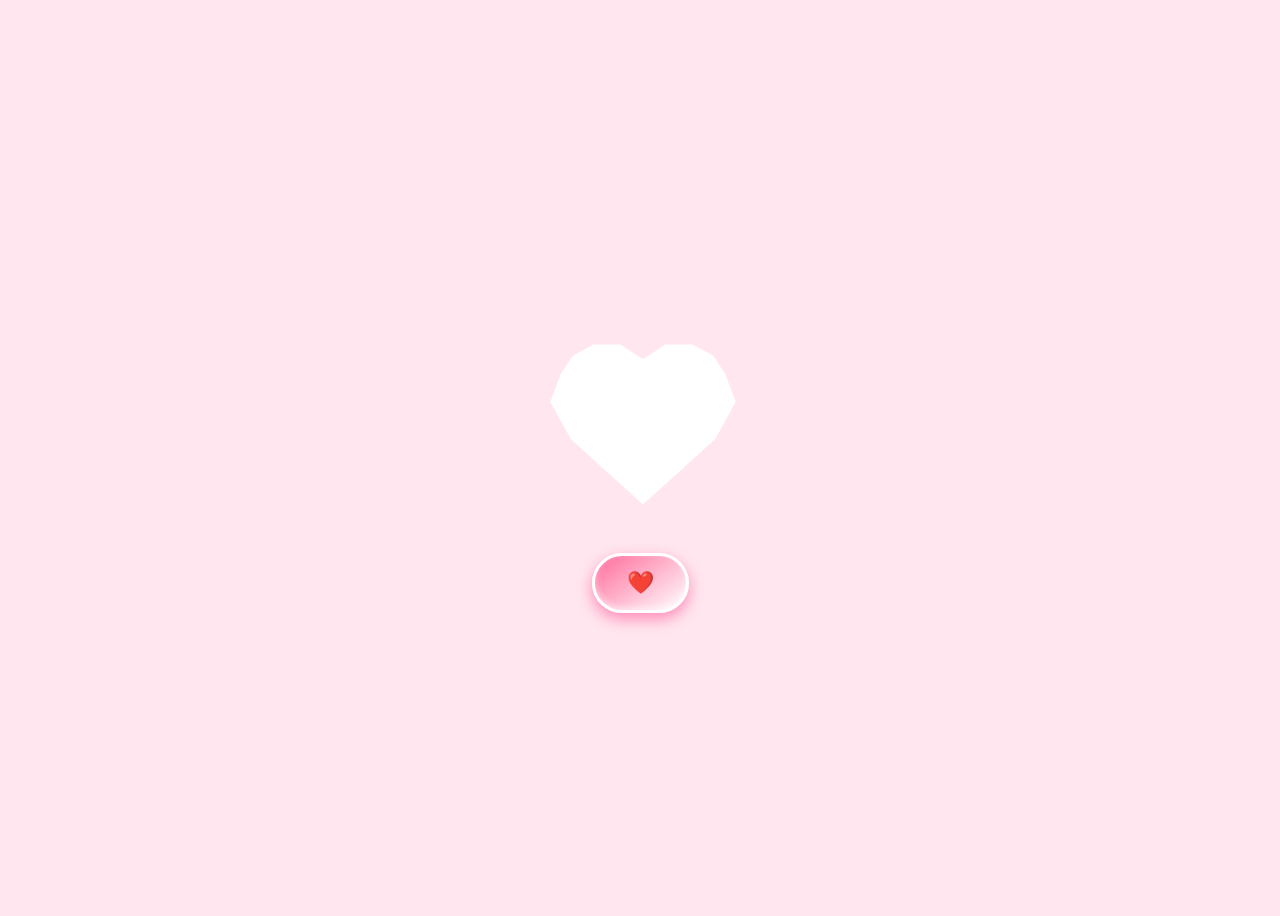
==== index.html @ fb8ce839 "upload source code" ====
<!DOCTYPE html>
<html lang="vi">
<head>
  <meta charset="UTF-8" />
  <meta name="viewport" content="width=device-width, initial-scale=1.0" />
  <link href="https://fonts.googleapis.com/css2?family=Pacifico&family=Poppins:wght@400;600&display=swap" rel="stylesheet" />
  <title>Fill your heart with sincere love ❤️ </title>
  <link rel="stylesheet" href="./style/style.css">
</head>
<body>
  <div class="heart-container" id="heartContainer">
    <div class="heart" id="heart">
      <div class="fill" id="fill"></div>
    </div>
  </div>

  <button id="fillBtn">❤️</button>
  <button id="giftBtn">🎁</button>
  <audio id="popbtn" src="./style/pop.mp3"></audio>
  <audio id="tadabtn" src="./style/tada.mp3"></audio>

  <script src="./style/script.js"></script>
</body>
</html>
---- style/style.css ----
body {
    display: flex;
    flex-direction: column;
    align-items: center;
    justify-content: center;
    height: 100vh;
    background: #ffe6ef;
    font-family: "Poppins", sans-serif;
    overflow: hidden;
}

.heart-container {
    position: relative;
    width: 200px;
    height: 220px;
    margin-bottom: 30px;
}

.heart {
    position: absolute;
    bottom: 0;
    left: 0;
    width: 100%;
    height: 180px;
    background-color: white;
    clip-path: polygon(
    50% 12%, 61% 4%, 74% 4%, 84% 10%, 90% 20%, 95% 35%, 
    85% 55%, 50% 90%, 15% 55%, 5% 35%, 10% 20%, 16% 10%, 
    26% 4%, 39% 4%
    );
    border: 3px solid #ff4d6d;
    border-radius: 10px;
    overflow: hidden;
    transform-origin: center;
    transition: transform 0.15s ease, box-shadow 0.3s ease;
    box-shadow: 0 6px 20px rgba(255, 100, 150, 0.4);
}

.heart.pump {
    transform: scale(1.1);
}

.fill {
    position: absolute;
    bottom: 0;
    left: 0;
    width: 100%;
    height: 0%;
    background: linear-gradient(to top, #ff1a1a, #ff7a7a);
    transition: height 0.25s cubic-bezier(0.68, -0.55, 0.27, 1.55);
    z-index: -1;
}

#fillBtn, #giftBtn {
    position: relative;
    padding: 14px 32px;
    font-size: 22px;
    font-weight: bold;
    background: linear-gradient(145deg, #ff6b9b, #ffffff);
    border: 3px solid #ffffff;
    border-radius: 50px;
    color: white;
    cursor: pointer;
    box-shadow: 0 6px 15px rgba(255, 0, 100, 0.4),
                inset 0 -3px 6px rgba(255, 255, 255, 0.5);
    transition: transform 0.15s ease, box-shadow 0.25s ease, filter 0.25s ease;
    animation: bounce 2s ease-in-out infinite;
}

#fillBtn:hover, #giftBtn:hover {
    transform: scale(1.05);
    filter: brightness(1.1);
    box-shadow: 0 8px 20px rgba(255, 80, 150, 0.6);
}

#fillBtn:active, #giftBtn:active {
    transform: scale(0.9);
    box-shadow: inset 0 3px 8px rgba(255, 255, 255, 0.3);
}

#giftBtn {
    display: none;
    background: linear-gradient(145deg, #ffee00, #ff9ac7);
    font-size: 20px;
}

.emoji {
    position: absolute;
    font-size: 28px;
    animation: floatUp 1.3s ease-out forwards;
    user-select: none;
    pointer-events: none;
    opacity: 0.9;
}

@keyframes floatUp {
    0% { transform: translateY(0) scale(1); opacity: 1; }
    60% { transform: translateY(-80px) scale(1.3); opacity: 1; }
    100% { transform: translateY(-150px) scale(0.7); opacity: 0; }
}

.heart.full {
    animation: glow 1.5s ease-in-out infinite alternate,
                float 2.5s ease-in-out infinite,
                heartbeat 1.2s ease-in-out infinite;
}

@keyframes glow {
    from { box-shadow: 0 0 15px rgba(255, 120, 160, 0.5); }
    to   { box-shadow: 0 0 25px rgba(255, 80, 140, 0.9); }
}

@keyframes float {
    0%, 100% { transform: translateY(0); }
    50% { transform: translateY(-8px); }
}

@keyframes heartbeat {
    0%, 100% { transform: scale(1); }
    25% { transform: scale(1.1); }
    40% { transform: scale(0.95); }
    60% { transform: scale(1.05); }
    80% { transform: scale(0.98); }
}

@keyframes bounce {
    0%, 100% { transform: translateY(0); }
    50% { transform: translateY(-6px); }
}

.congrats {
    position: absolute;
    top: -40px;
    left: 50%;
    transform: translateX(-50%);
    font-size: 28px;
    font-weight: 700;
    color: #ff3c7c;
    text-shadow: 0 0 10px rgba(255, 80, 140, 0.8);
    opacity: 0;
    animation: showCongrats 2s ease forwards;
    pointer-events: none;
    font-family: 'Pacifico', cursive;
}

@keyframes showCongrats {
    0% { opacity: 0; transform: translate(-50%, -10px) scale(0.8); }
    30% { opacity: 1; transform: translate(-50%, -20px) scale(1.1); }
    70% { opacity: 1; transform: translate(-50%, -20px) scale(1); }
    100% { opacity: 0; transform: translate(-50%, -10px) scale(0.9); }
}
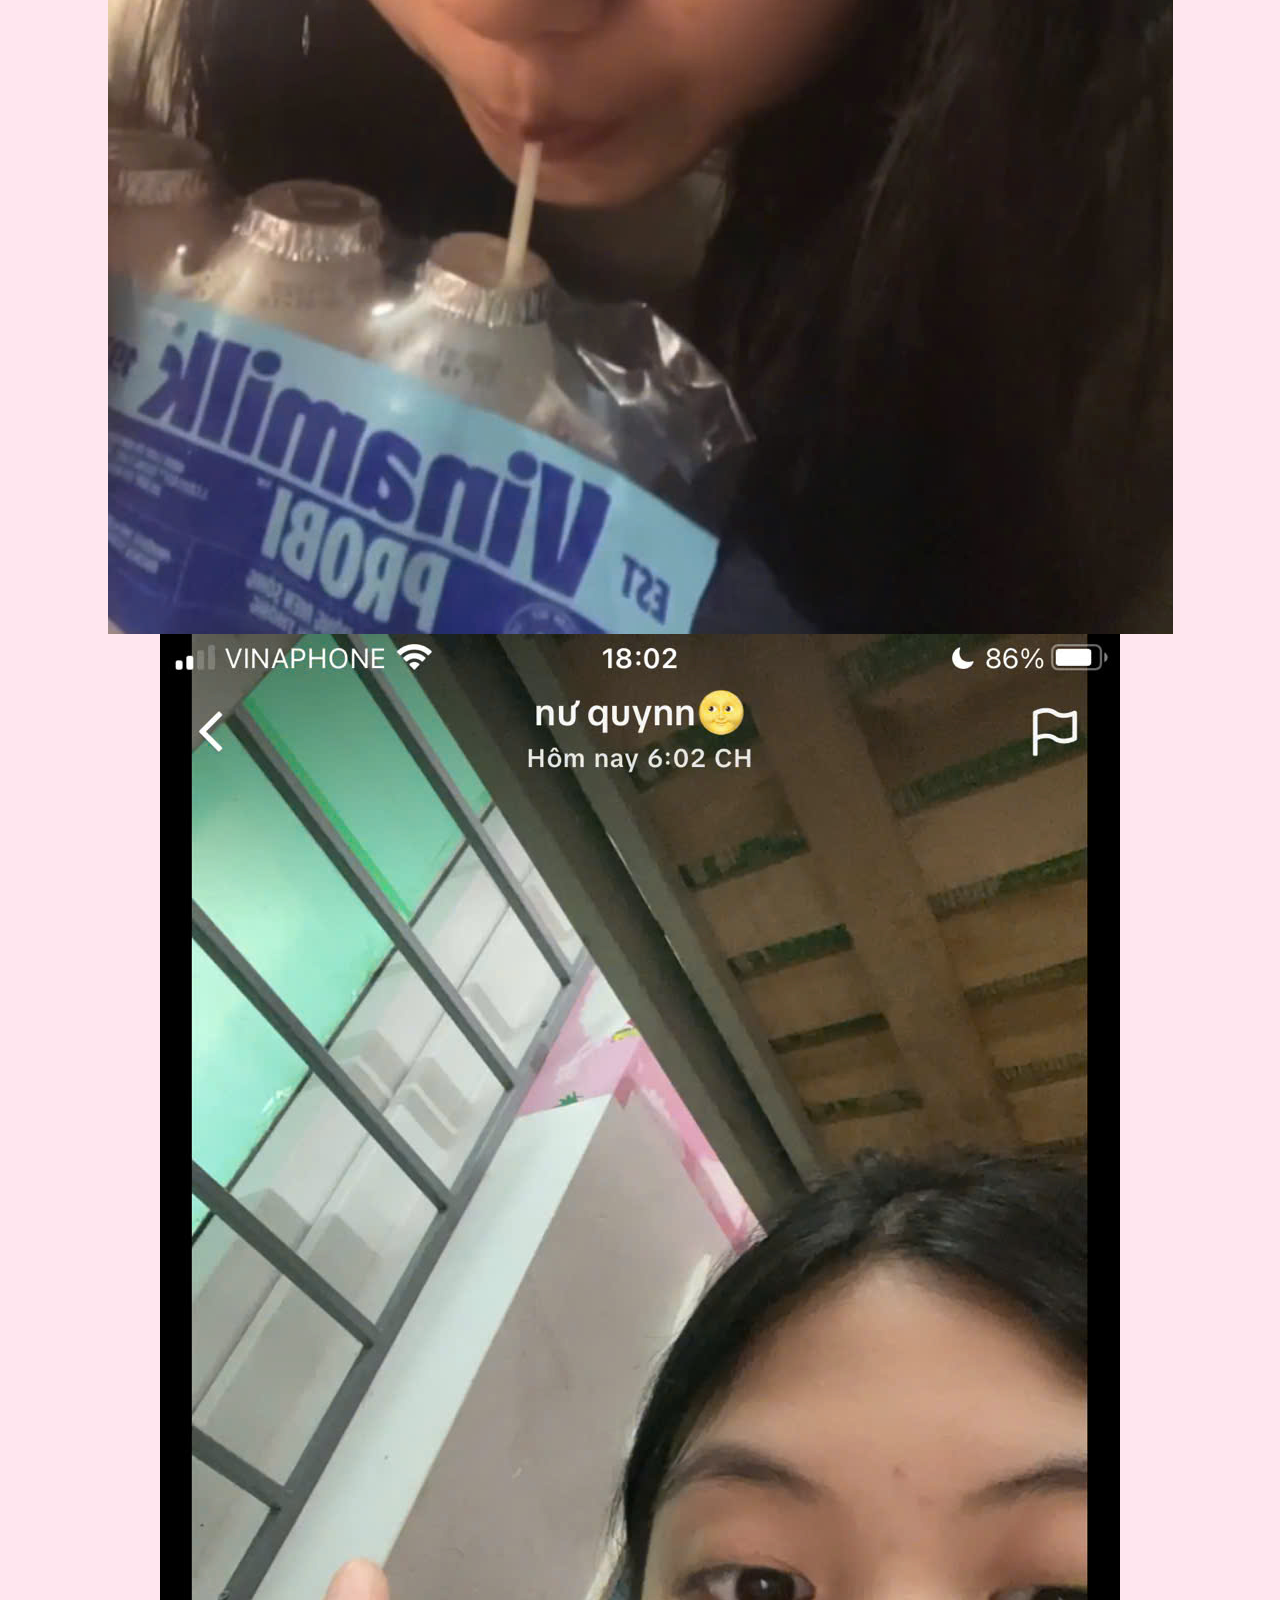
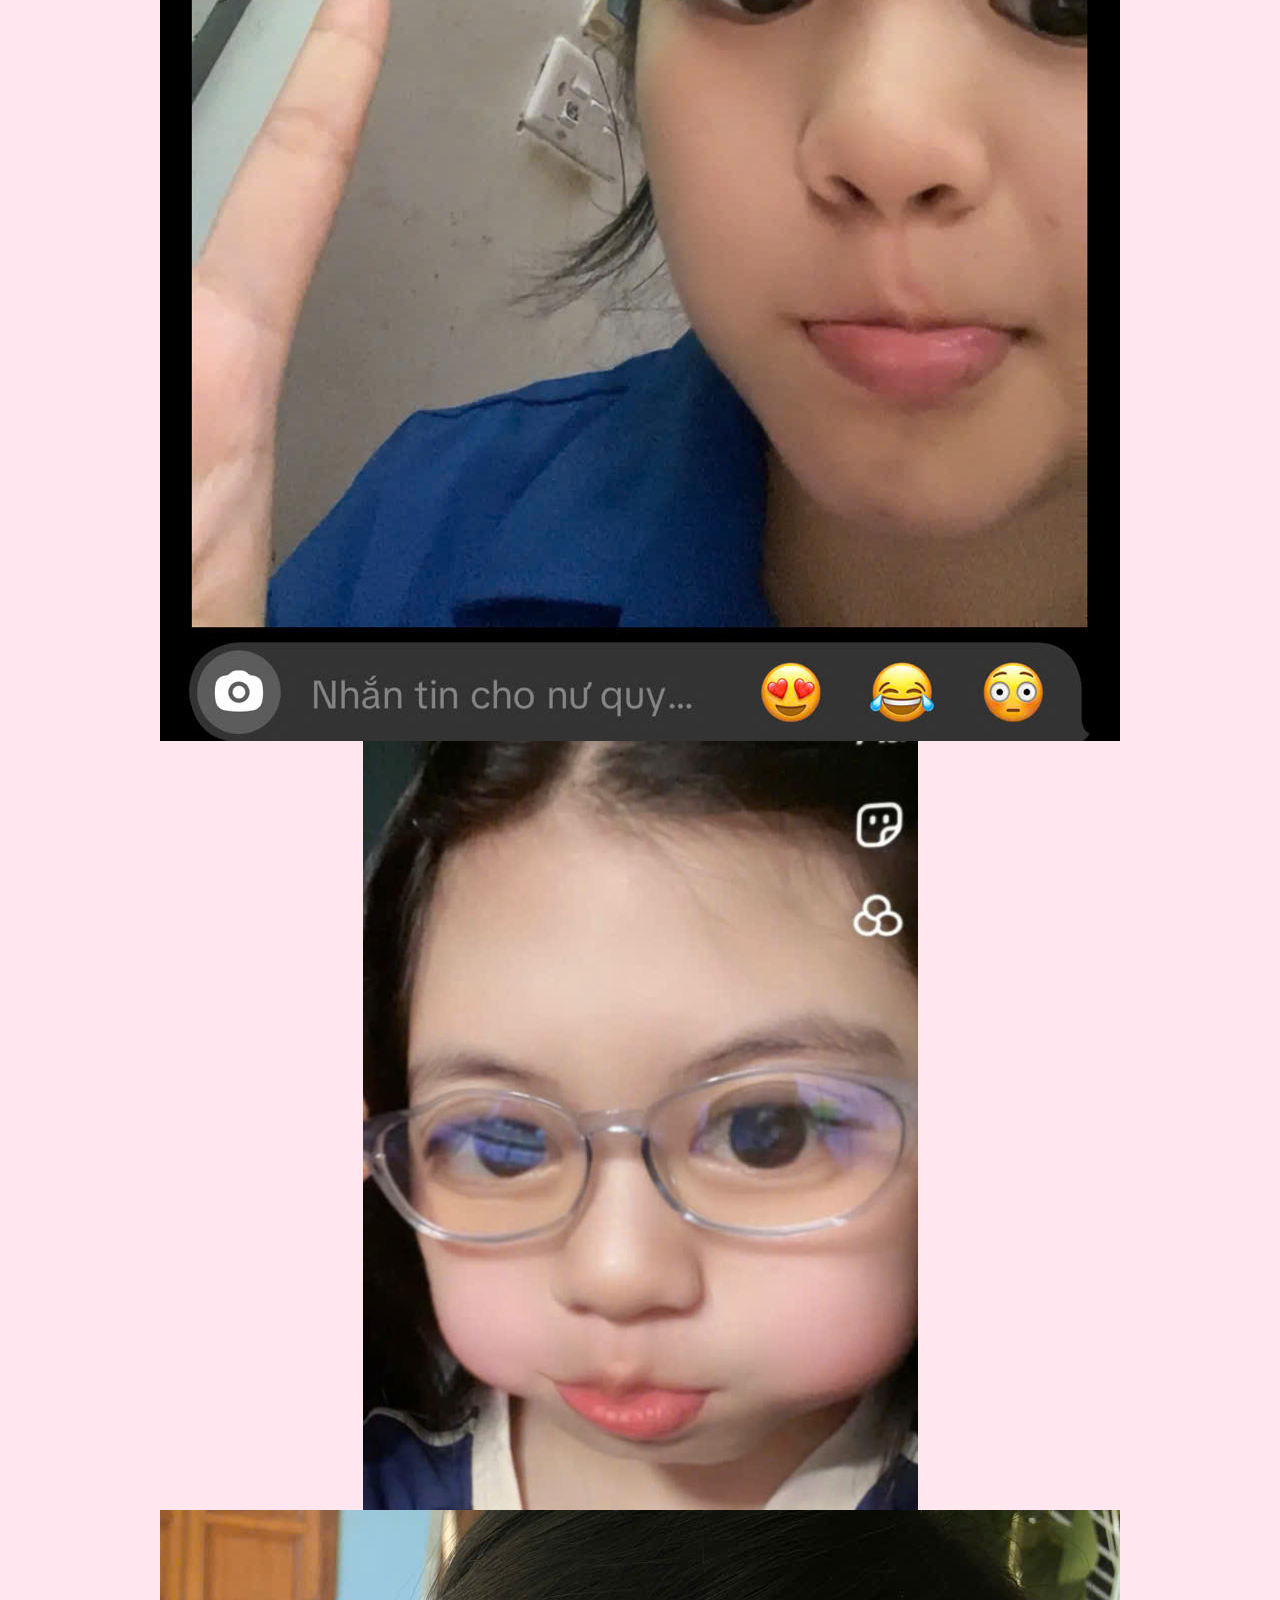
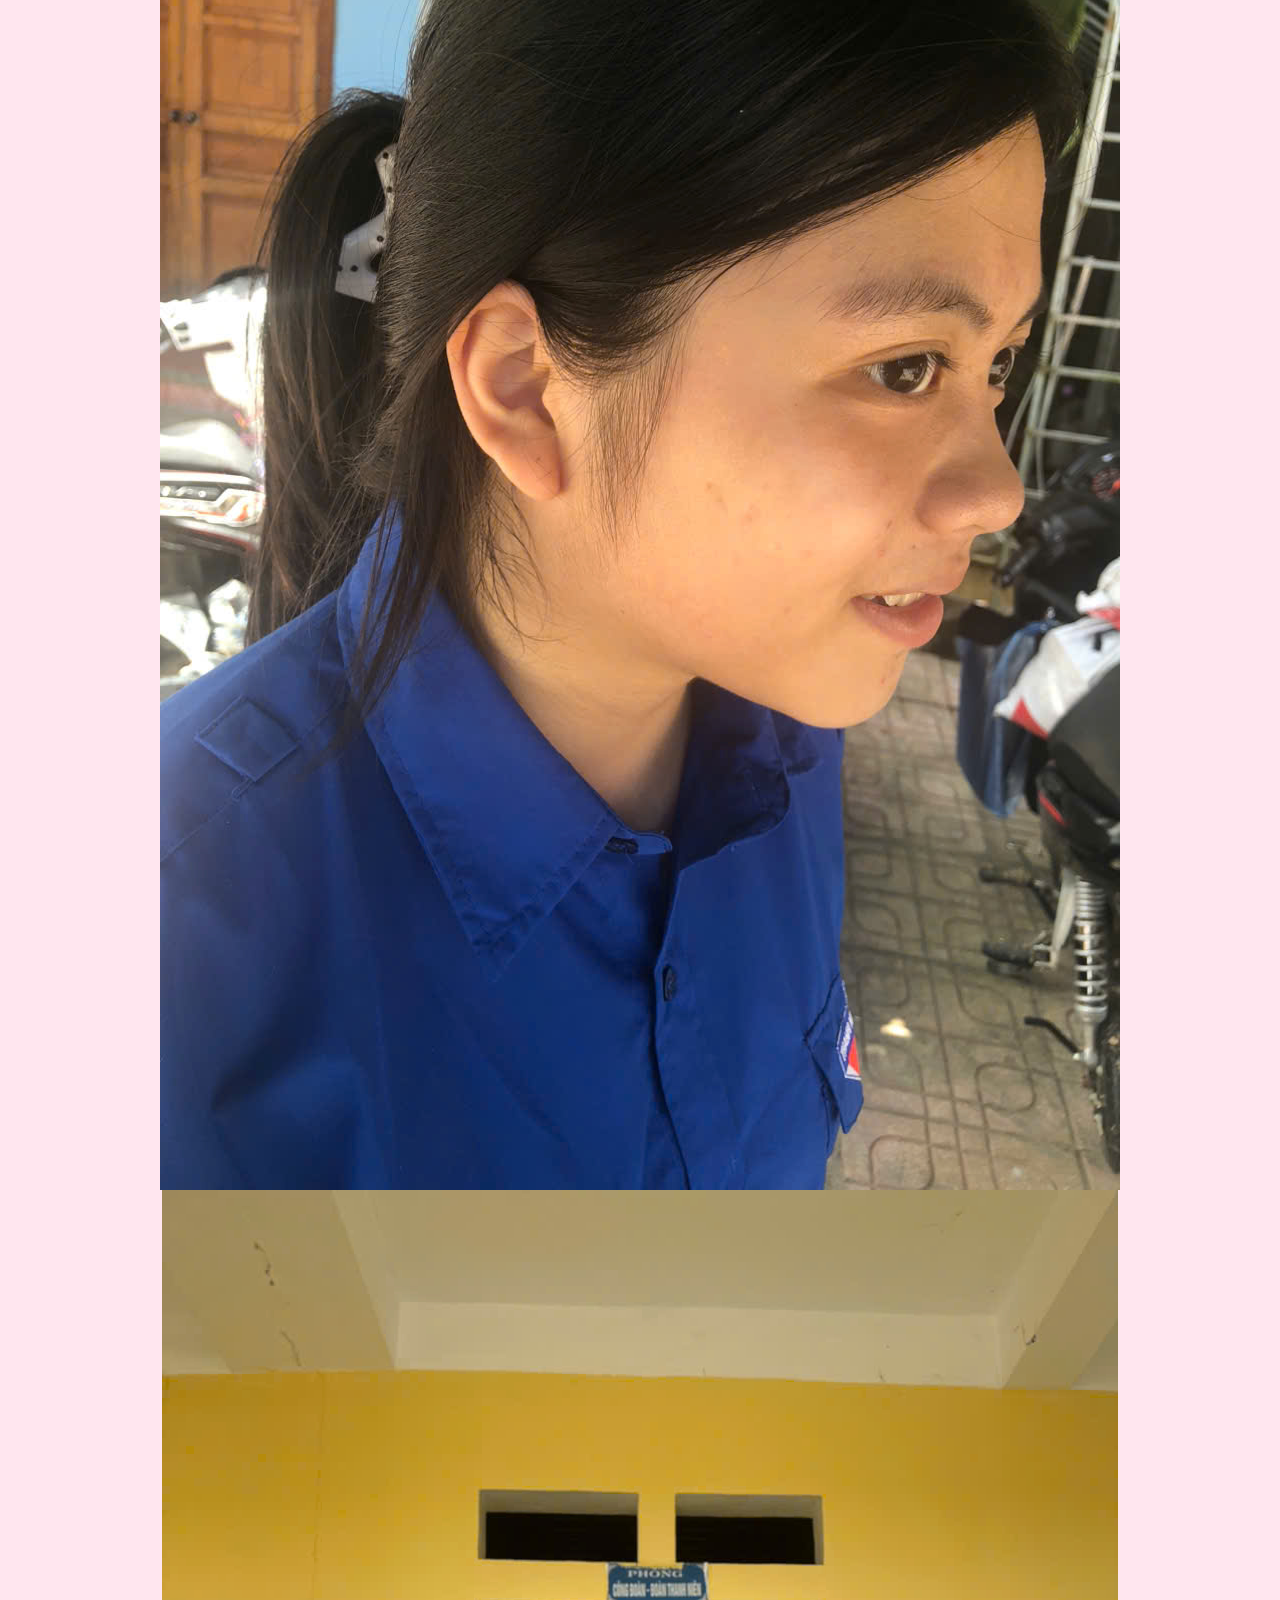
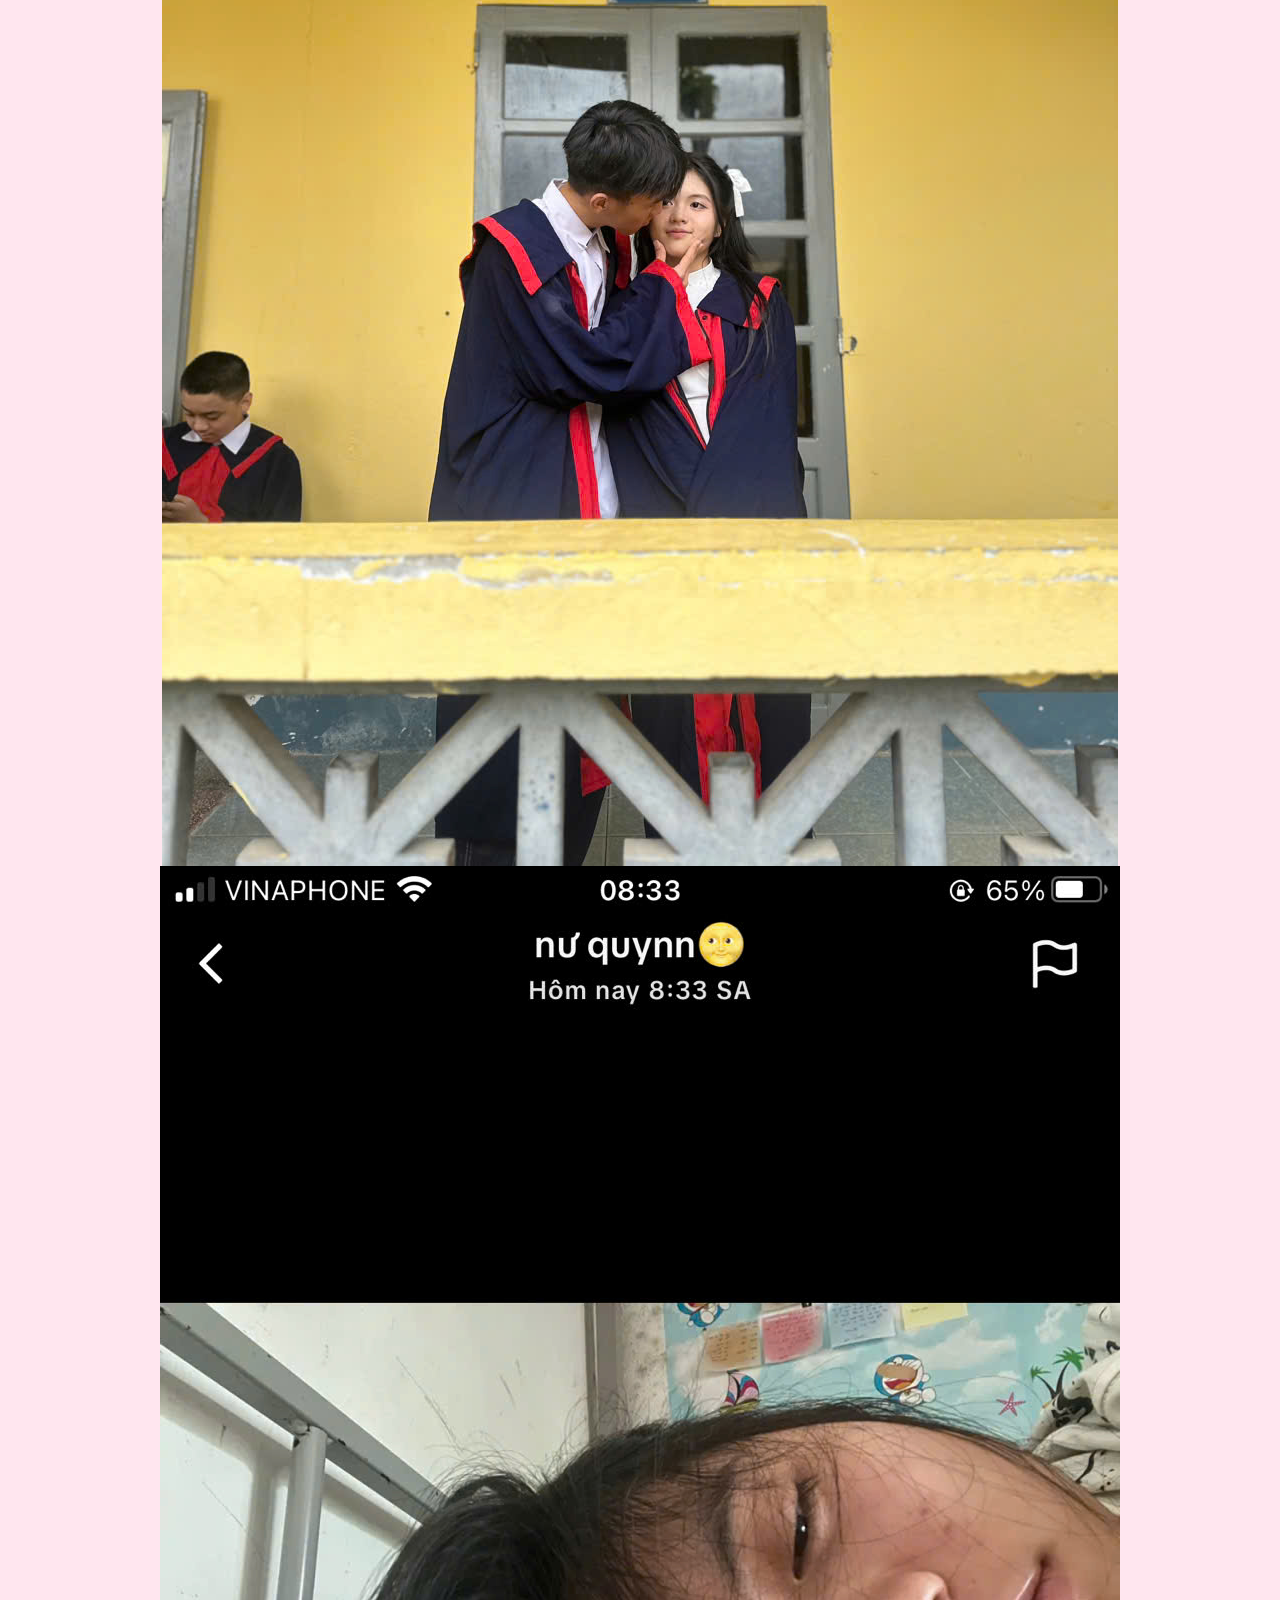
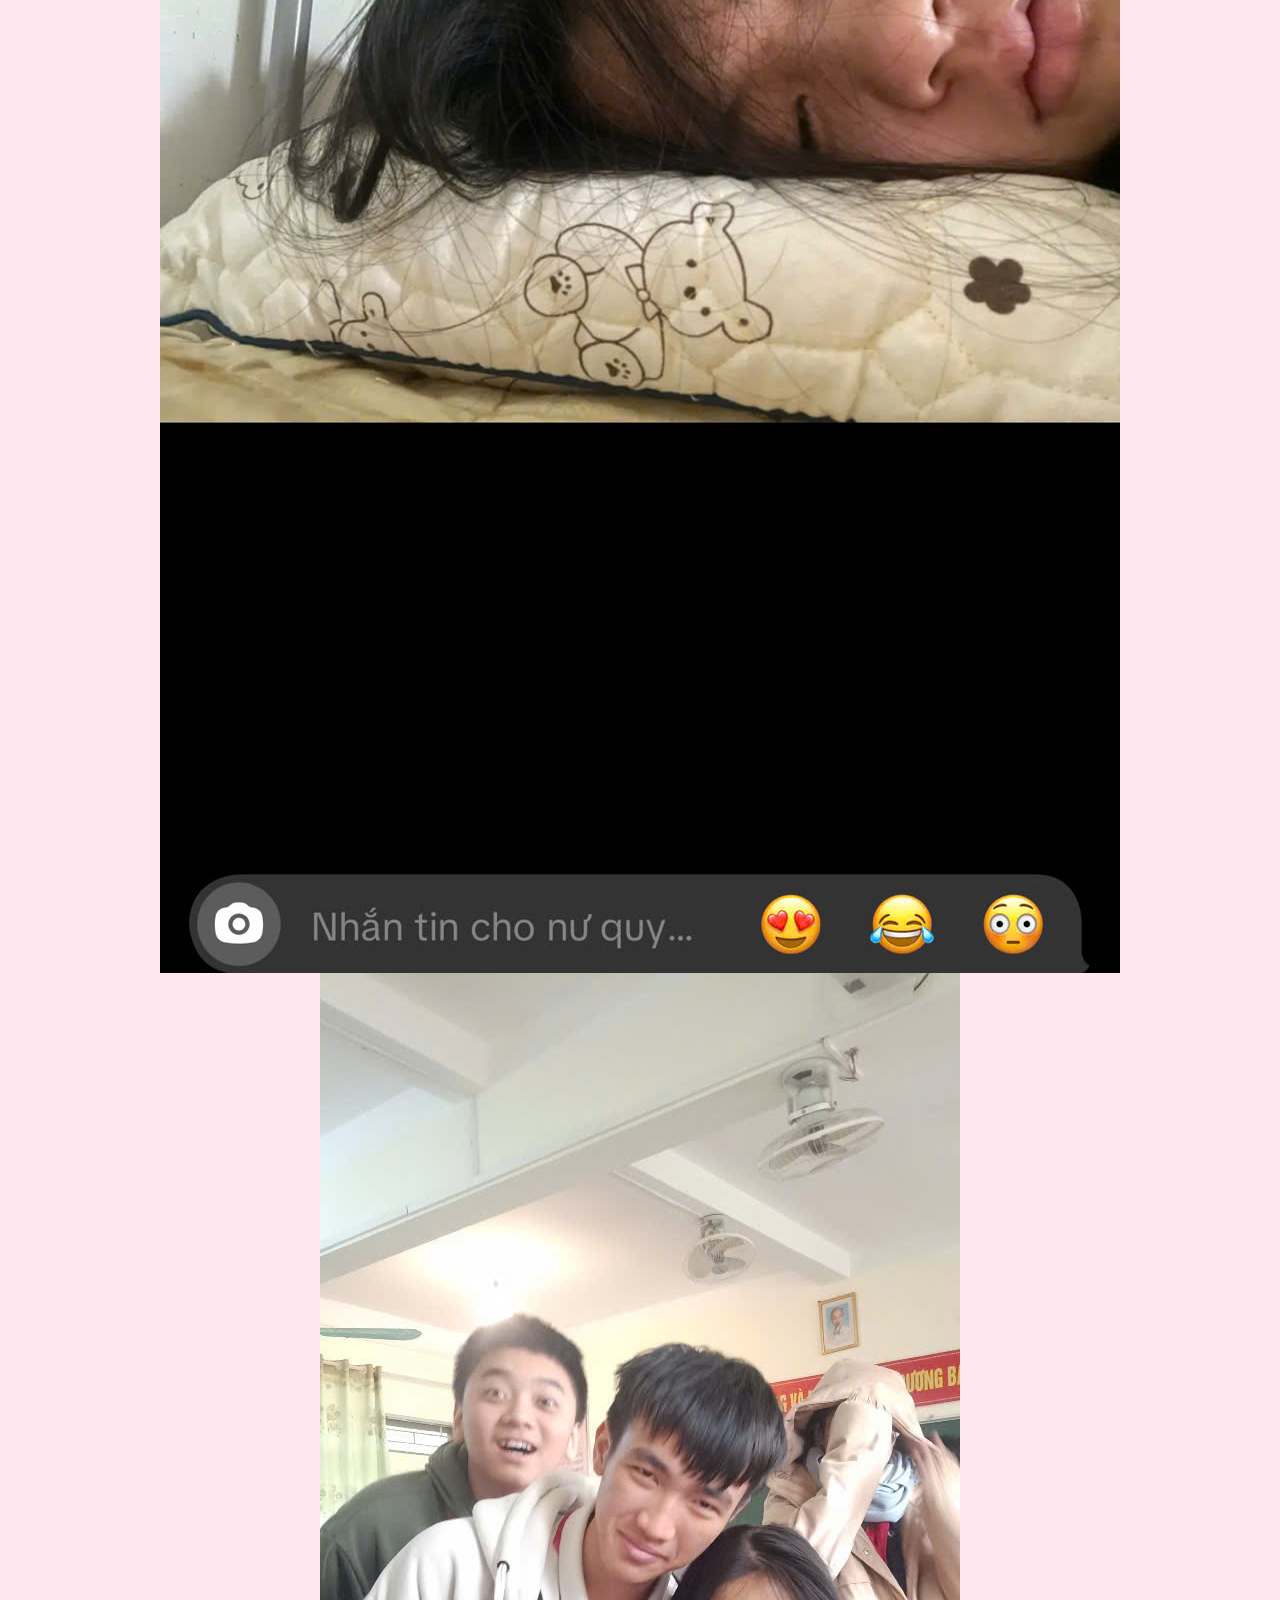
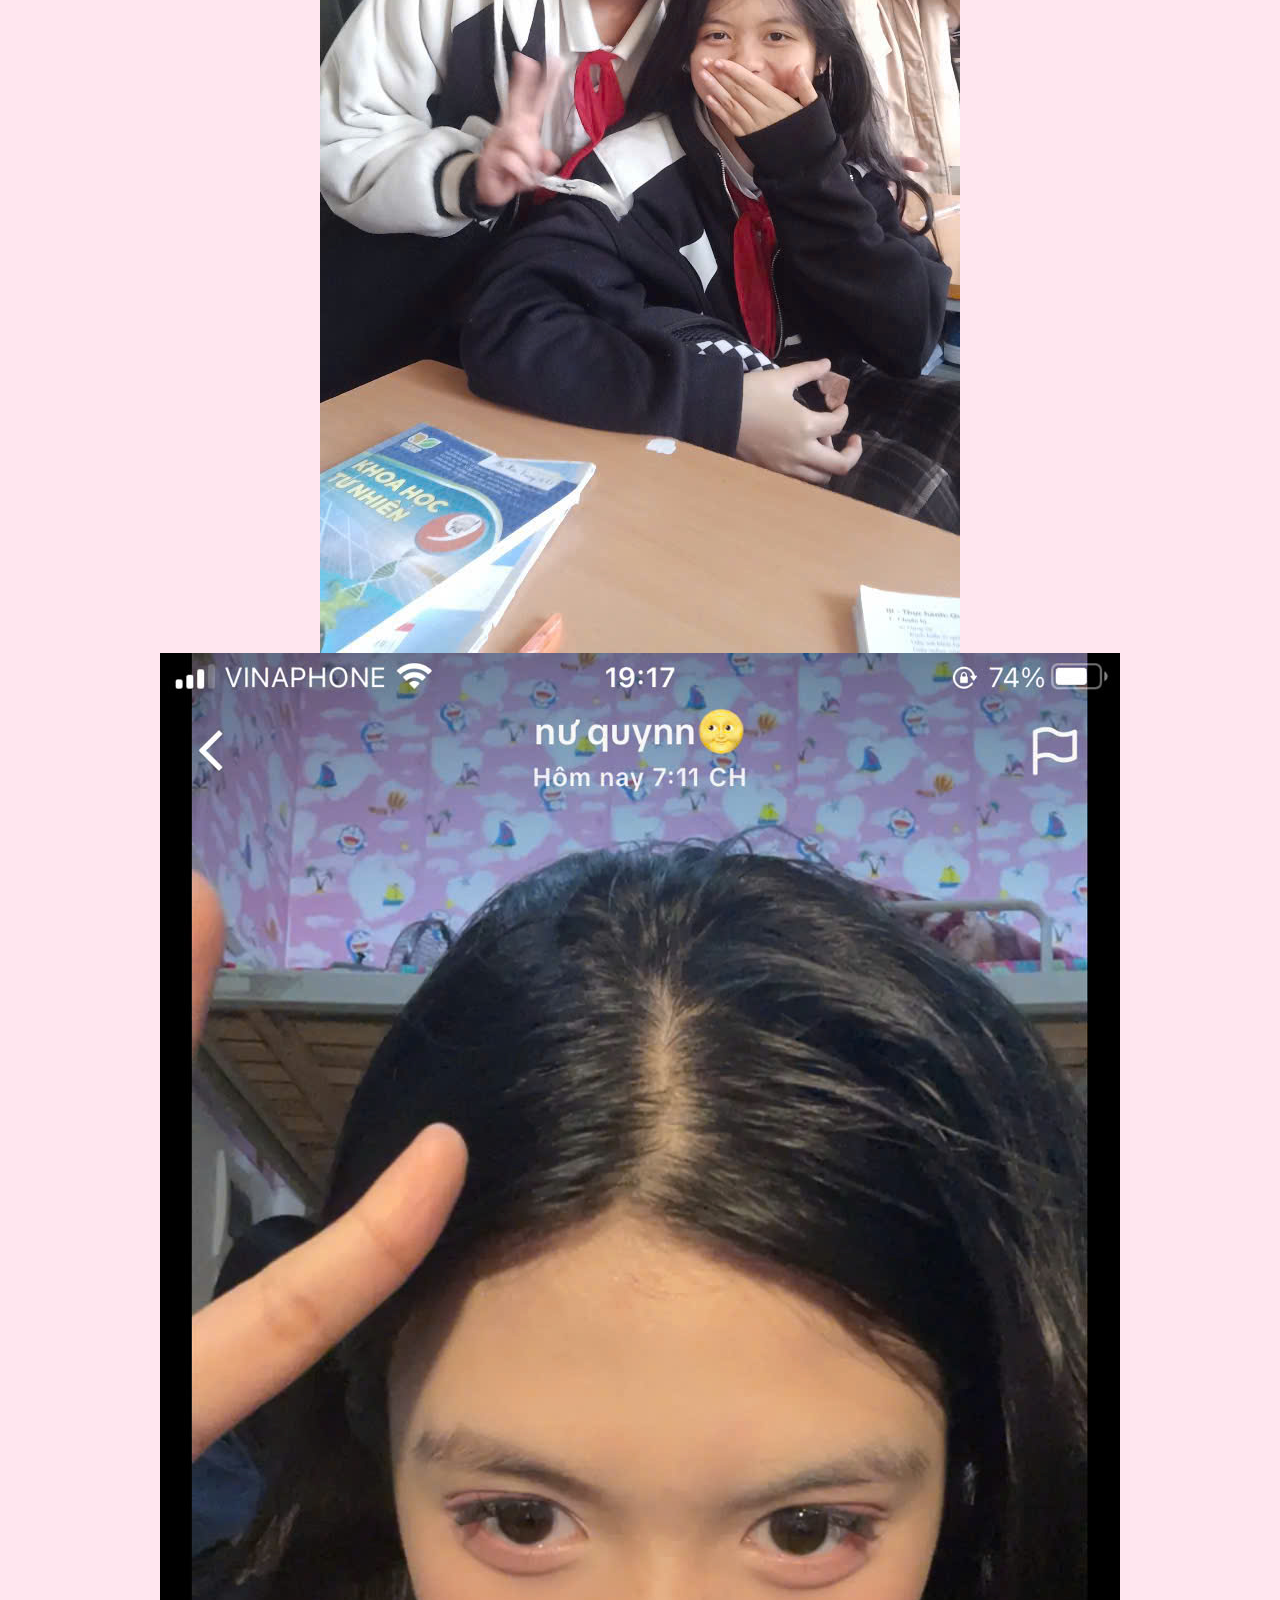
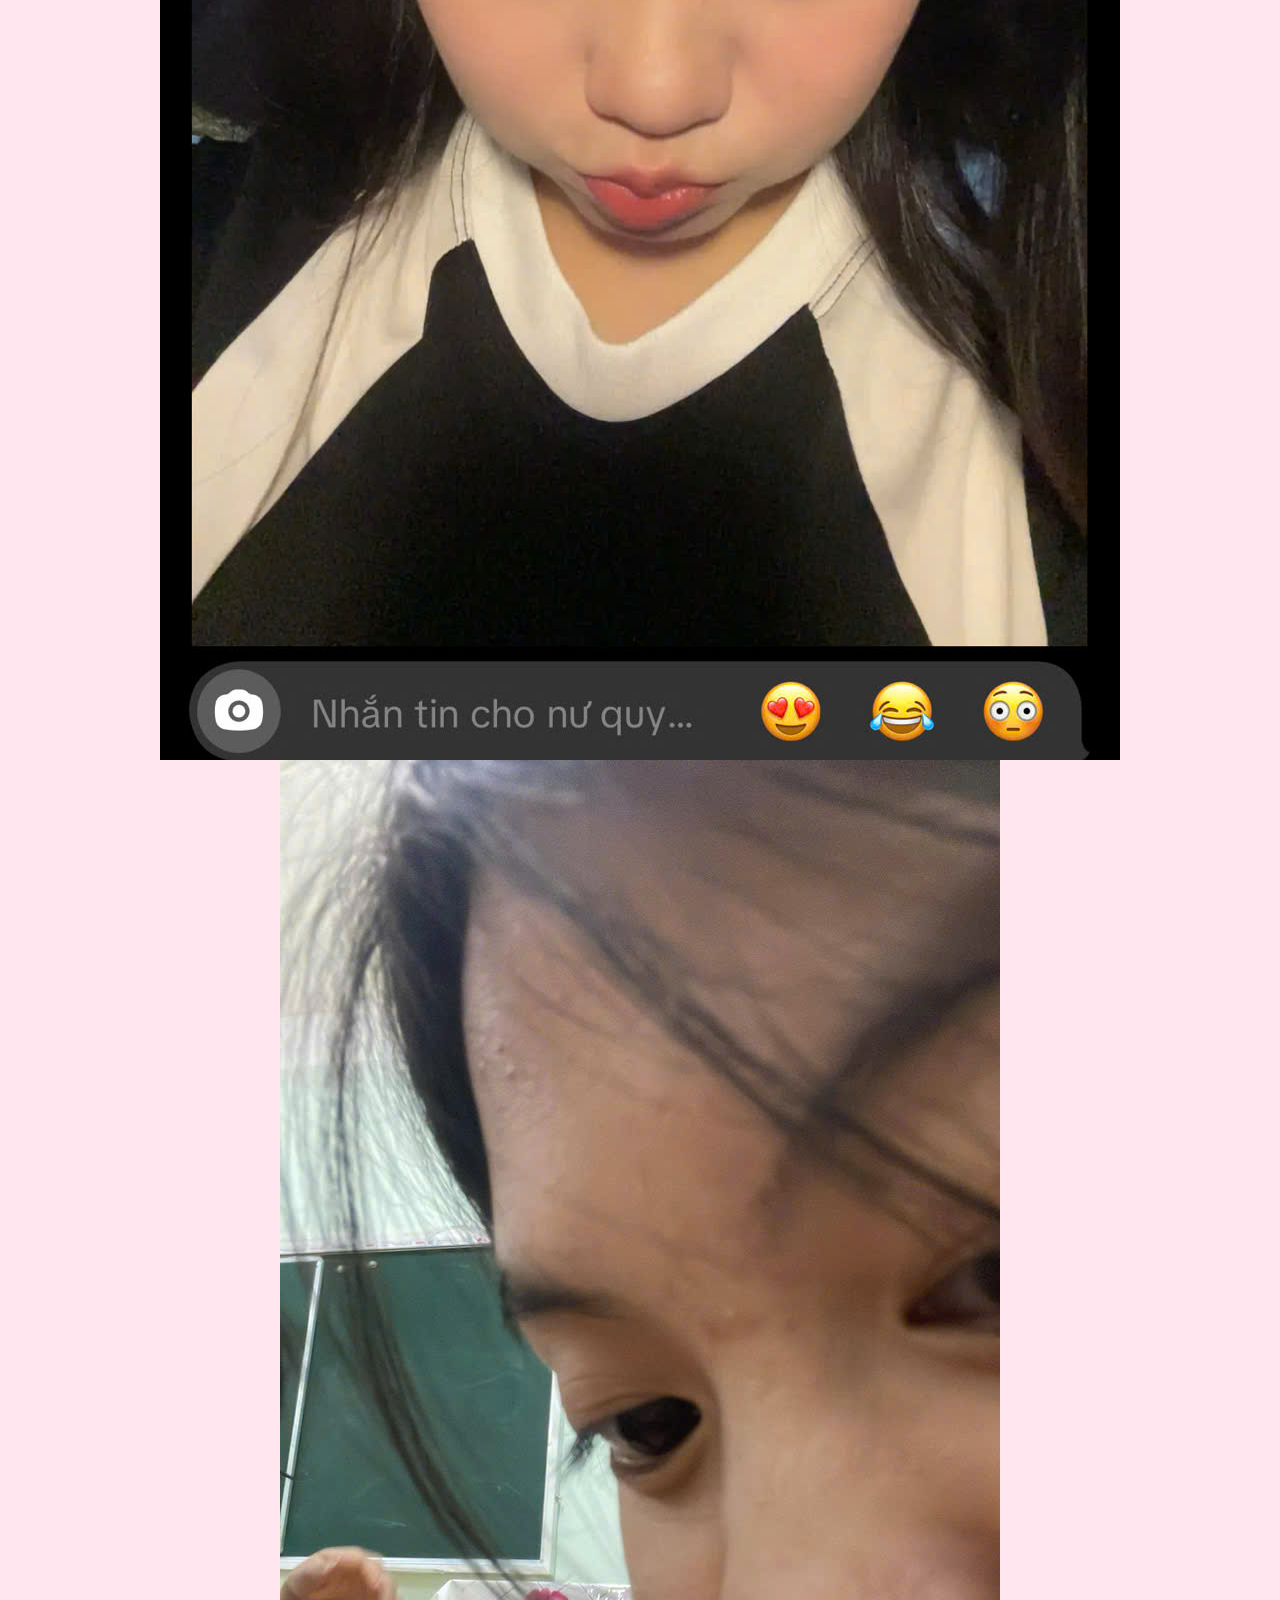
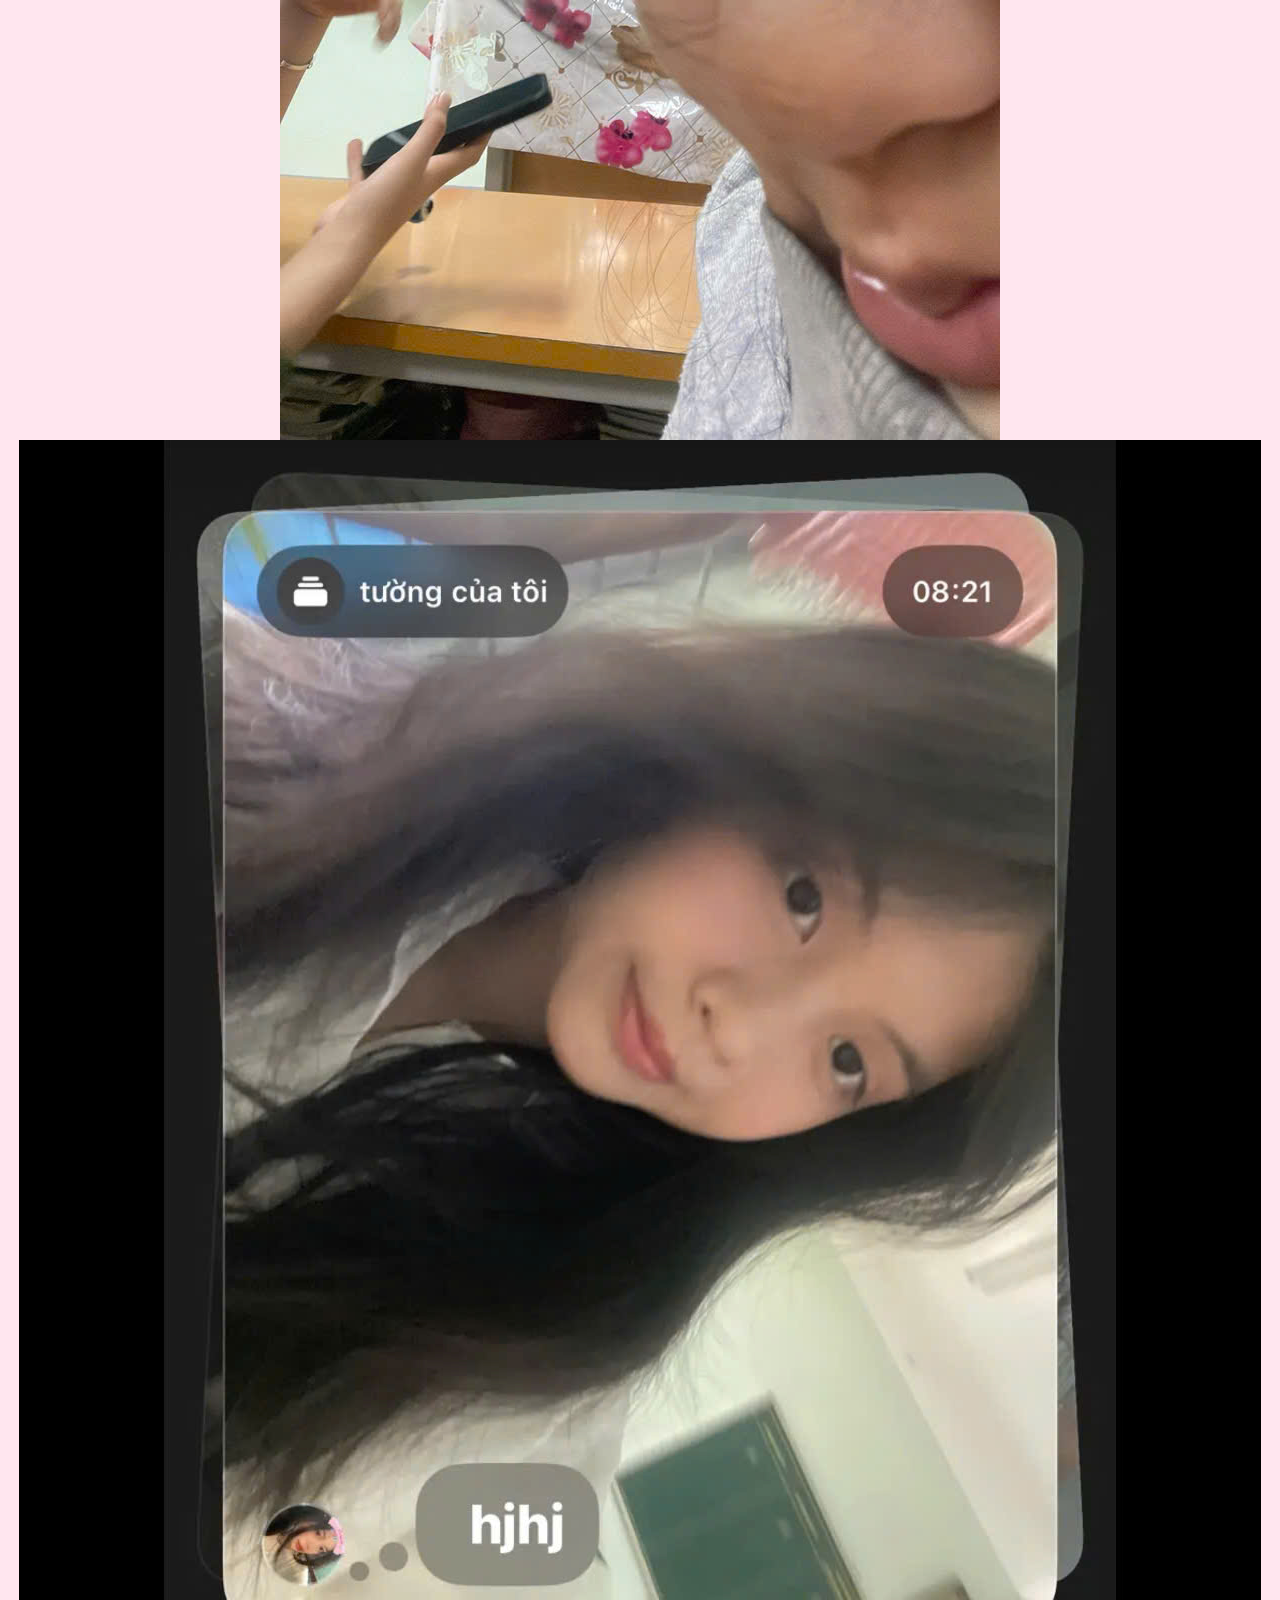
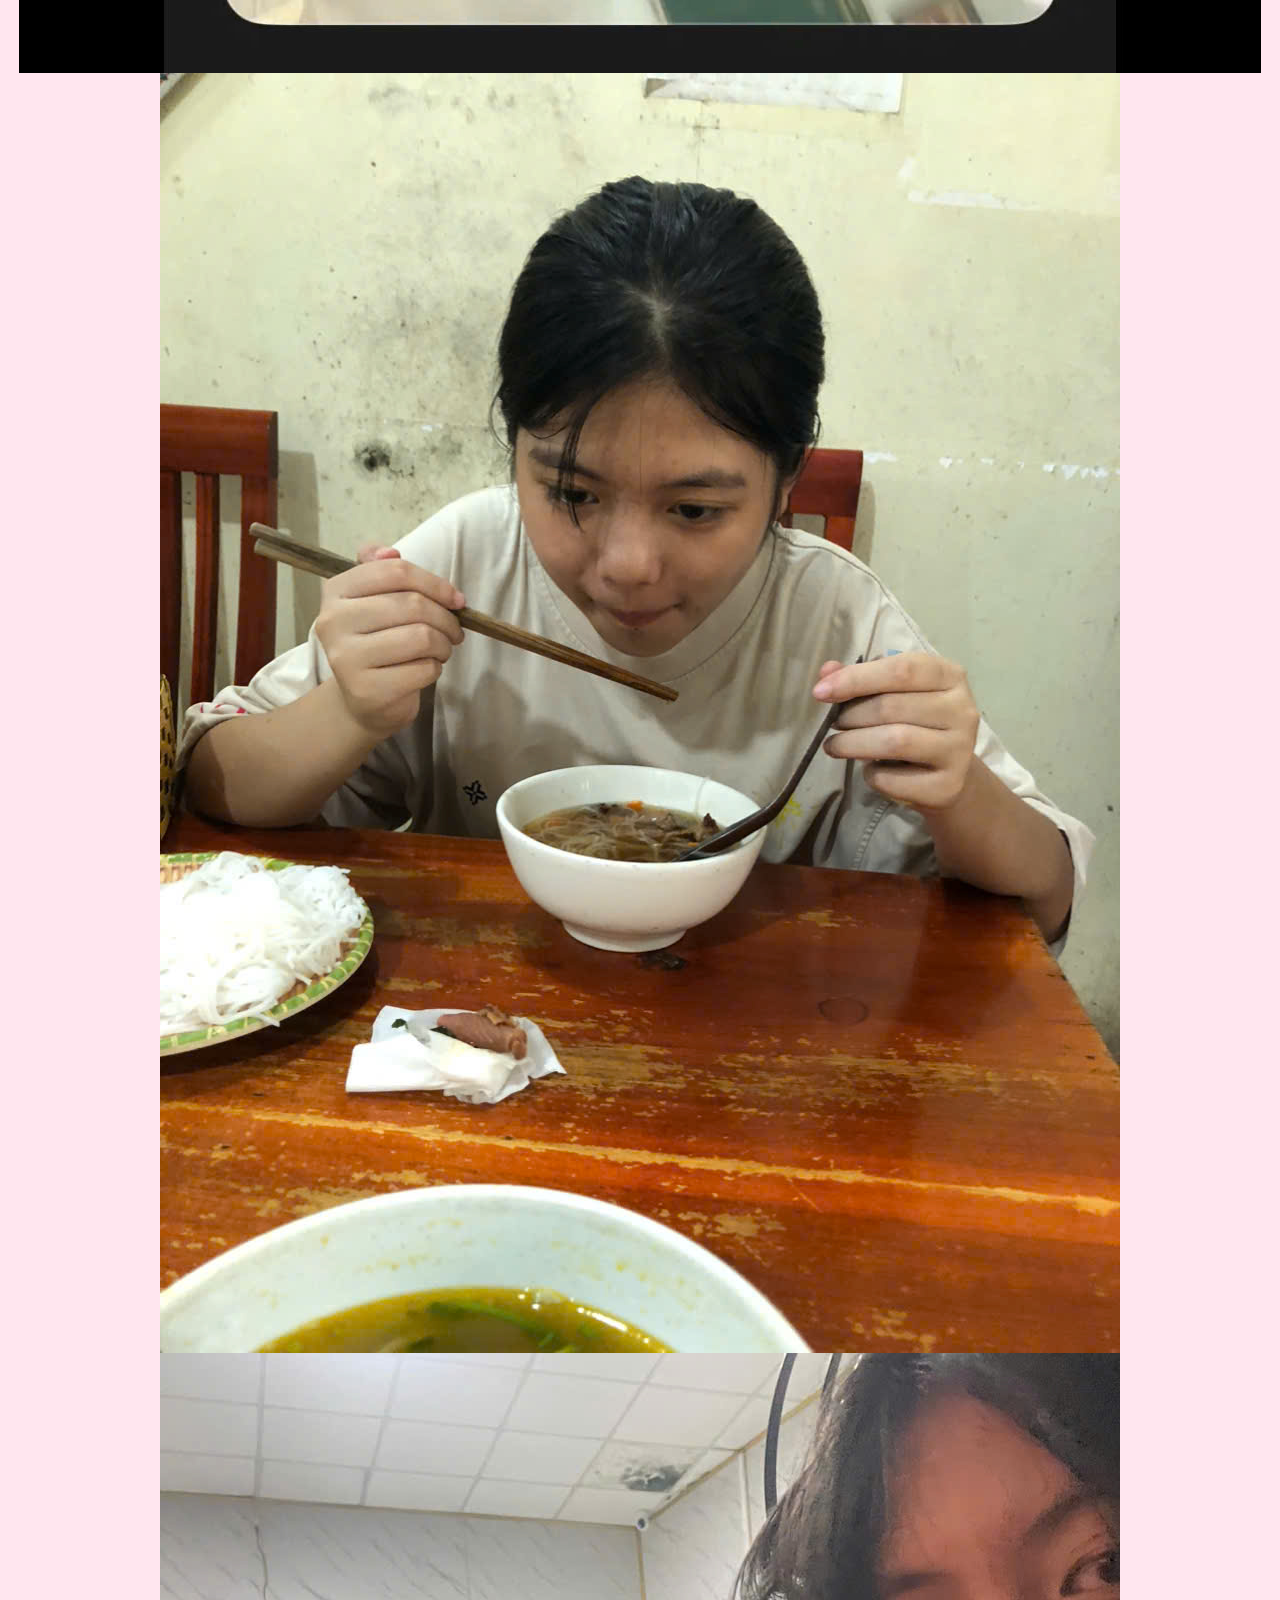
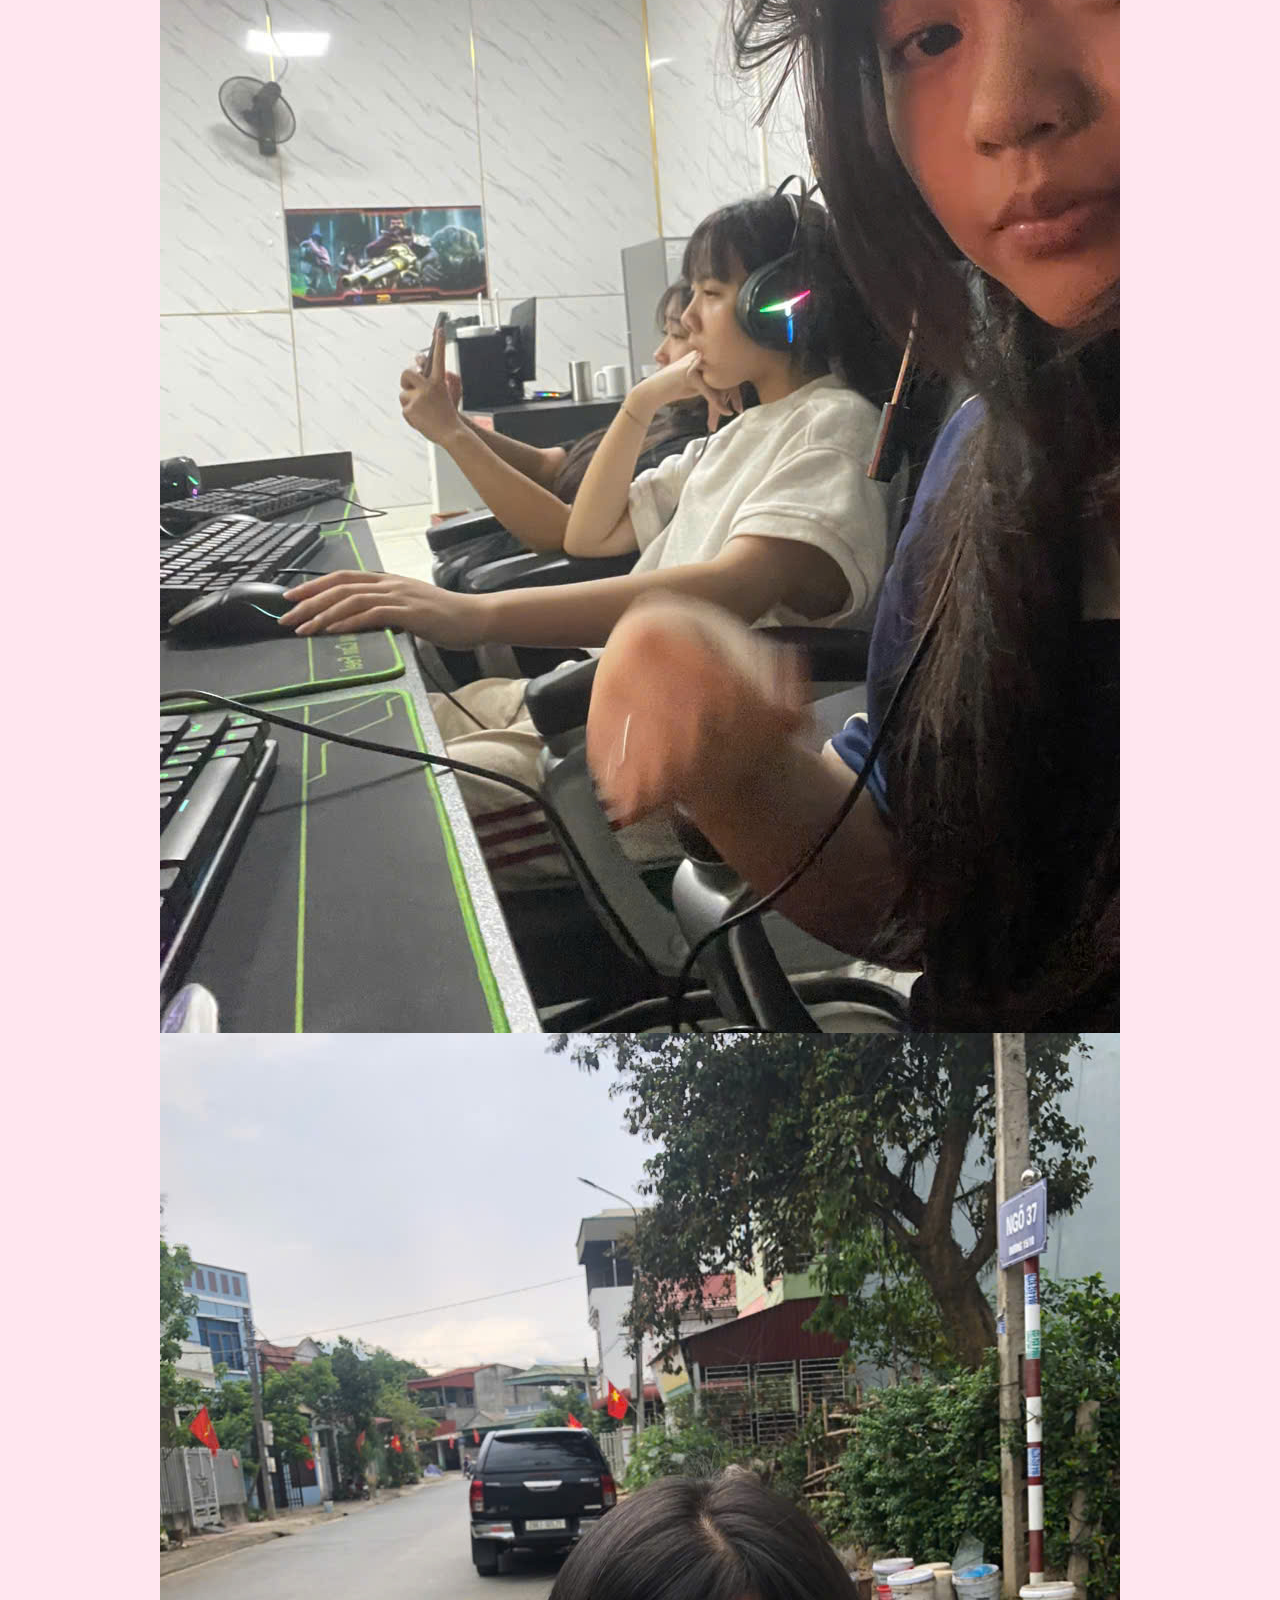
==== commit 0d722fdd: "Update index.html" ====
--- a/index.html
+++ b/index.html
@@ -22,3 +22,36 @@
   <script src="./style/script.js"></script>
 </body>
 </html>
+<img src="img/anh (1).jpg" alt="anh (1)">
+<img src="img/anh (3).jpg" alt="anh (3)">
+<img src="img/anh (4).jpg" alt="anh (4)">
+<img src="img/anh (5).jpg" alt="anh (5)">
+<img src="img/anh (6).jpg" alt="anh (6)">
+<img src="img/anh (7).jpg" alt="anh (7)">
+<img src="img/anh (8).jpg" alt="anh (8)">
+<img src="img/anh (9).jpg" alt="anh (9)">
+<img src="img/anh (10).jpg" alt="anh (10)">
+<img src="img/anh (11).jpg" alt="anh (11)">
+<img src="img/anh (12).jpg" alt="anh (12)">
+<img src="img/anh (13).jpg" alt="anh (13)">
+<img src="img/anh (14).jpg" alt="anh (14)">
+<img src="img/anh (15).jpg" alt="anh (15)">
+<img src="img/anh (16).jpg" alt="anh (16)">
+<img src="img/anh (17).jpg" alt="anh (17)">
+<img src="img/anh (18).jpg" alt="anh (18)">
+<img src="img/anh (19).jpg" alt="anh (19)">
+<img src="img/anh (20).jpg" alt="anh (20)">
+<img src="img/anh (21).jpg" alt="anh (21)">
+<img src="img/anh (22).jpg" alt="anh (22)">
+<img src="img/anh (23).jpg" alt="anh (23)">
+<img src="img/anh (24).jpg" alt="anh (24)">
+<img src="img/anh (25).jpg" alt="anh (25)">
+<img src="img/anh (26).jpg" alt="anh (26)">
+<img src="img/anh (27).jpg" alt="anh (27)">
+<img src="img/anh (28).jpg" alt="anh (28)">
+<img src="img/anh (29).jpg" alt="anh (29)">
+<img src="img/anh (30).jpg" alt="anh (30)">
+<img src="img/anh (31).jpg" alt="anh (31)">
+<img src="img/anh (32).jpg" alt="anh (32)">
+<img src="img/anh (33).jpg" alt="anh (33)">
+<img src="img/anh (34).jpg" alt="anh (34)">
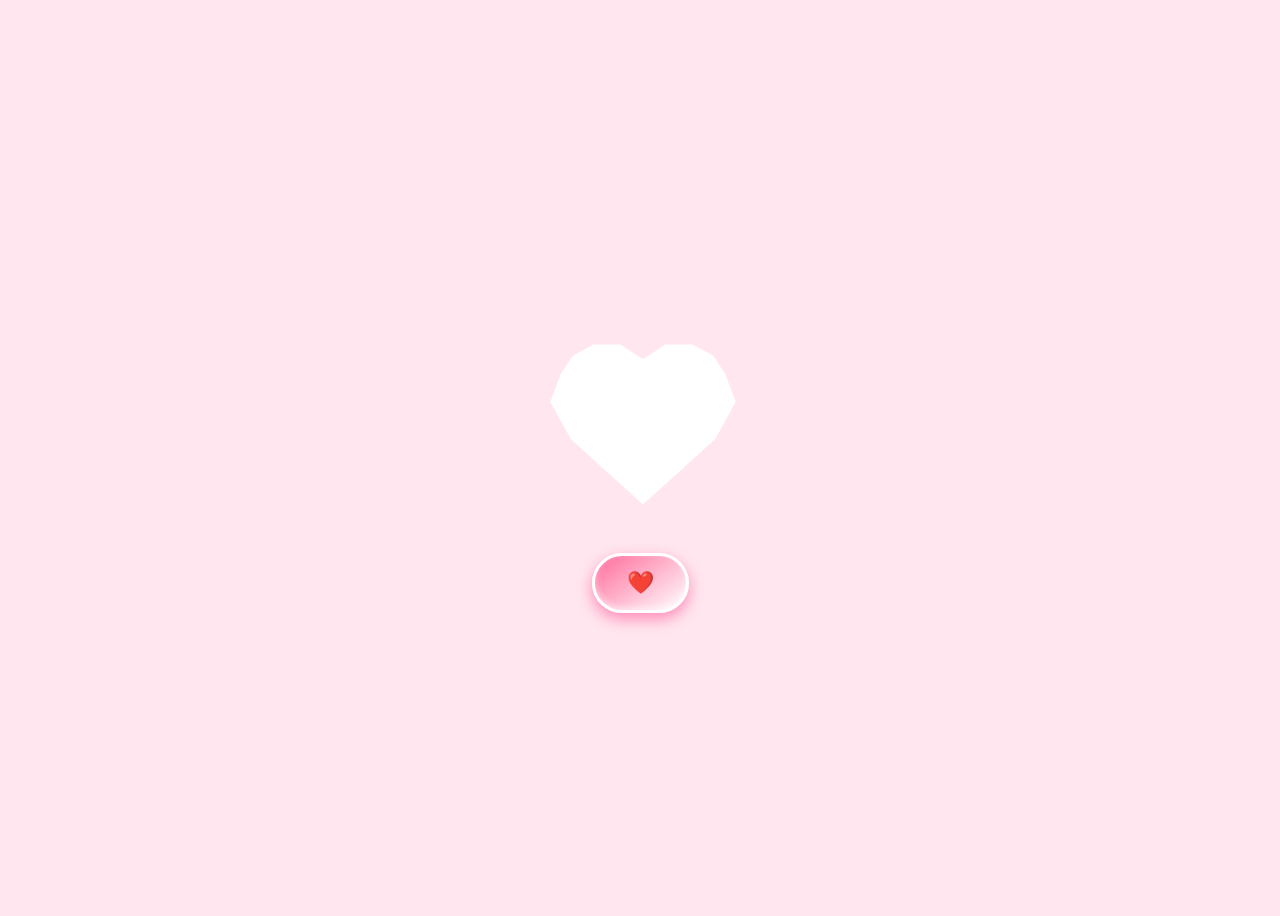
==== commit f7f2f49a: "Update index.html" ====
--- a/index.html
+++ b/index.html
@@ -22,36 +22,3 @@
   <script src="./style/script.js"></script>
 </body>
 </html>
-<img src="img/anh (1).jpg" alt="anh (1)">
-<img src="img/anh (3).jpg" alt="anh (3)">
-<img src="img/anh (4).jpg" alt="anh (4)">
-<img src="img/anh (5).jpg" alt="anh (5)">
-<img src="img/anh (6).jpg" alt="anh (6)">
-<img src="img/anh (7).jpg" alt="anh (7)">
-<img src="img/anh (8).jpg" alt="anh (8)">
-<img src="img/anh (9).jpg" alt="anh (9)">
-<img src="img/anh (10).jpg" alt="anh (10)">
-<img src="img/anh (11).jpg" alt="anh (11)">
-<img src="img/anh (12).jpg" alt="anh (12)">
-<img src="img/anh (13).jpg" alt="anh (13)">
-<img src="img/anh (14).jpg" alt="anh (14)">
-<img src="img/anh (15).jpg" alt="anh (15)">
-<img src="img/anh (16).jpg" alt="anh (16)">
-<img src="img/anh (17).jpg" alt="anh (17)">
-<img src="img/anh (18).jpg" alt="anh (18)">
-<img src="img/anh (19).jpg" alt="anh (19)">
-<img src="img/anh (20).jpg" alt="anh (20)">
-<img src="img/anh (21).jpg" alt="anh (21)">
-<img src="img/anh (22).jpg" alt="anh (22)">
-<img src="img/anh (23).jpg" alt="anh (23)">
-<img src="img/anh (24).jpg" alt="anh (24)">
-<img src="img/anh (25).jpg" alt="anh (25)">
-<img src="img/anh (26).jpg" alt="anh (26)">
-<img src="img/anh (27).jpg" alt="anh (27)">
-<img src="img/anh (28).jpg" alt="anh (28)">
-<img src="img/anh (29).jpg" alt="anh (29)">
-<img src="img/anh (30).jpg" alt="anh (30)">
-<img src="img/anh (31).jpg" alt="anh (31)">
-<img src="img/anh (32).jpg" alt="anh (32)">
-<img src="img/anh (33).jpg" alt="anh (33)">
-<img src="img/anh (34).jpg" alt="anh (34)">
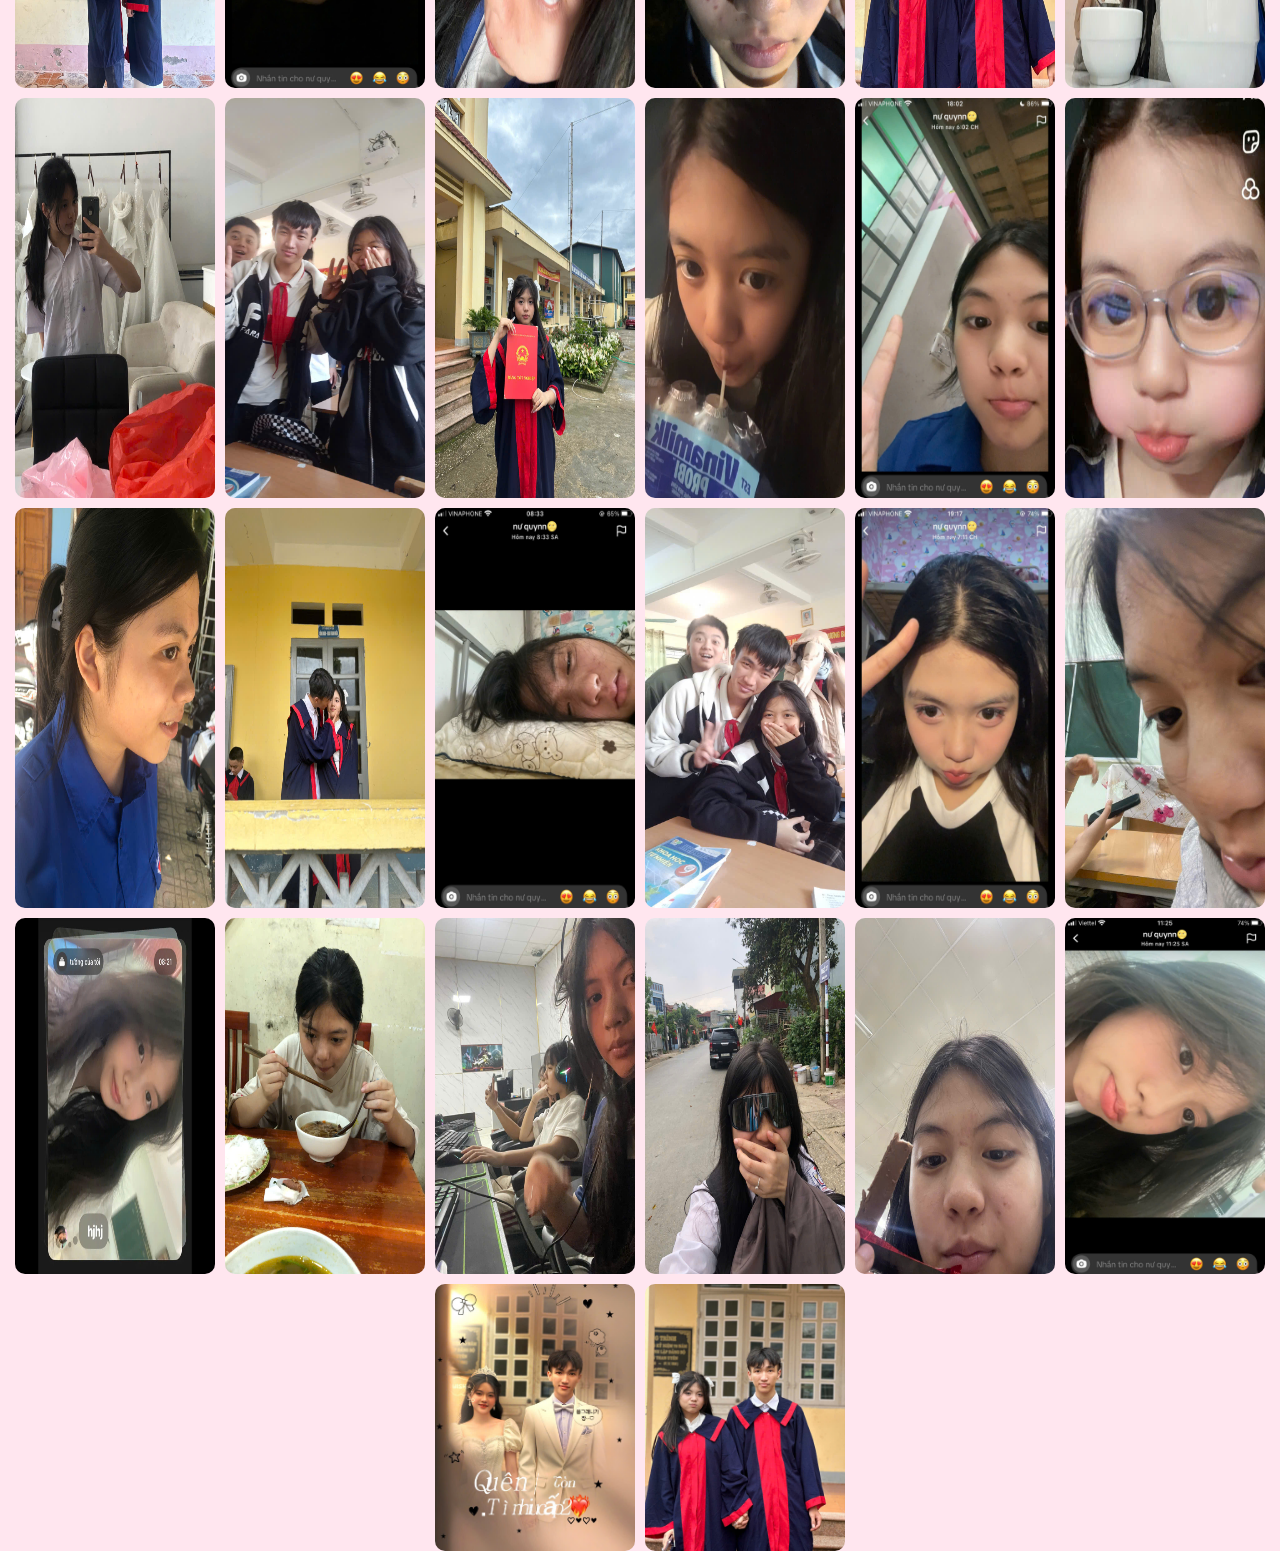
==== commit b630c231: "Update index.html" ====
--- a/index.html
+++ b/index.html
@@ -20,5 +20,60 @@
   <audio id="tadabtn" src="./style/tada.mp3"></audio>
 
   <script src="./style/script.js"></script>
+  <style>
+  .img-gallery {
+    display: flex;
+    flex-wrap: wrap;
+    gap: 10px;
+    justify-content: center;
+  }
+
+  .img-gallery img {
+    width: 200px;
+    height: auto;
+    border-radius: 10px;
+    transition: transform 0.3s ease, opacity 0.3s ease;
+  }
+
+  .img-gallery img:hover {
+    transform: scale(1.05);
+    opacity: 0.9;
+  }
+</style>
+  <div class="img-gallery"
+<img src="img/anh (1).jpg" alt="anh (1)">
+<img src="img/anh (3).jpg" alt="anh (3)">
+<img src="img/anh (4).jpg" alt="anh (4)">
+<img src="img/anh (5).jpg" alt="anh (5)">
+<img src="img/anh (6).jpg" alt="anh (6)">
+<img src="img/anh (7).jpg" alt="anh (7)">
+<img src="img/anh (8).jpg" alt="anh (8)">
+<img src="img/anh (9).jpg" alt="anh (9)">
+<img src="img/anh (10).jpg" alt="anh (10)">
+<img src="img/anh (11).jpg" alt="anh (11)">
+<img src="img/anh (12).jpg" alt="anh (12)">
+<img src="img/anh (13).jpg" alt="anh (13)">
+<img src="img/anh (14).jpg" alt="anh (14)">
+<img src="img/anh (15).jpg" alt="anh (15)">
+<img src="img/anh (16).jpg" alt="anh (16)">
+<img src="img/anh (17).jpg" alt="anh (17)">
+<img src="img/anh (18).jpg" alt="anh (18)">
+<img src="img/anh (19).jpg" alt="anh (19)">
+<img src="img/anh (20).jpg" alt="anh (20)">
+<img src="img/anh (21).jpg" alt="anh (21)">
+<img src="img/anh (22).jpg" alt="anh (22)">
+<img src="img/anh (23).jpg" alt="anh (23)">
+<img src="img/anh (24).jpg" alt="anh (24)">
+<img src="img/anh (25).jpg" alt="anh (25)">
+<img src="img/anh (26).jpg" alt="anh (26)">
+<img src="img/anh (27).jpg" alt="anh (27)">
+<img src="img/anh (28).jpg" alt="anh (28)">
+<img src="img/anh (29).jpg" alt="anh (29)">
+<img src="img/anh (30).jpg" alt="anh (30)">
+<img src="img/anh (31).jpg" alt="anh (31)">
+<img src="img/anh (32).jpg" alt="anh (32)">
+<img src="img/anh (33).jpg" alt="anh (33)">
+<img src="img/anh (34).jpg" alt="anh (34)">
+</div>
 </body>
 </html>
--- a/style/style.css
+++ b/style/style.css
@@ -148,4 +148,4 @@
     30% { opacity: 1; transform: translate(-50%, -20px) scale(1.1); }
     70% { opacity: 1; transform: translate(-50%, -20px) scale(1); }
     100% { opacity: 0; transform: translate(-50%, -10px) scale(0.9); }
-}+}
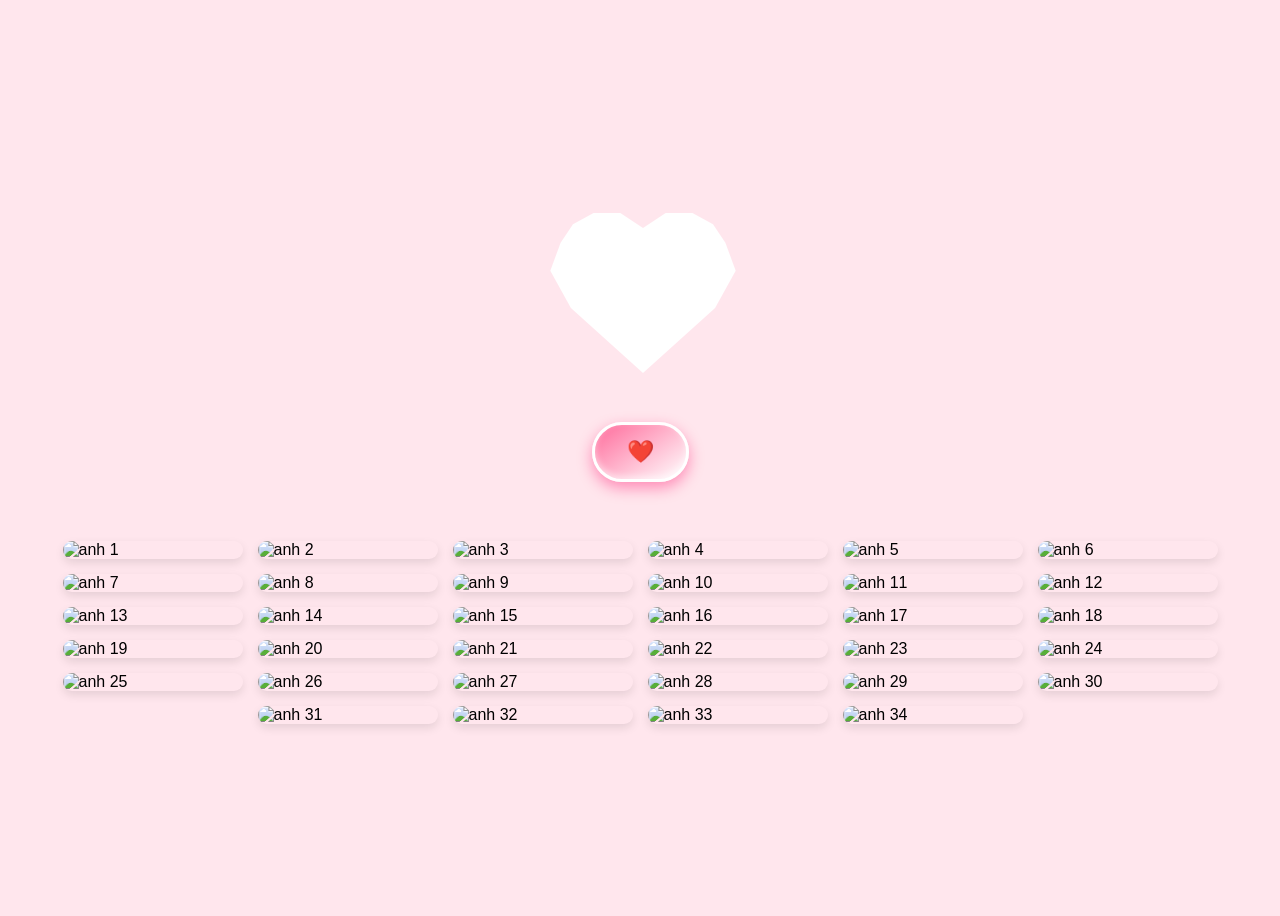
==== commit c5090706: "Update index.html" ====
--- a/index.html
+++ b/index.html
@@ -20,60 +20,71 @@
   <audio id="tadabtn" src="./style/tada.mp3"></audio>
 
   <script src="./style/script.js"></script>
+ <body style="background-color: #ffe6ed; font-family: Arial, sans-serif;">
+
+  <h2 style="text-align:center; color:#d63384;"></h2>
+
+  <div class="img-gallery">
+    <img src="img/anh_1.jpg" alt="anh 1">
+    <img src="img/anh_2.jpg" alt="anh 2">
+    <img src="img/anh_3.jpg" alt="anh 3">
+    <img src="img/anh_4.jpg" alt="anh 4">
+    <img src="img/anh_5.jpg" alt="anh 5">
+    <img src="img/anh_6.jpg" alt="anh 6">
+    <img src="img/anh_7.jpg" alt="anh 7">
+    <img src="img/anh_8.jpg" alt="anh 8">
+    <img src="img/anh_9.jpg" alt="anh 9">
+    <img src="img/anh_10.jpg" alt="anh 10">
+    <img src="img/anh_11.jpg" alt="anh 11">
+    <img src="img/anh_12.jpg" alt="anh 12">
+    <img src="img/anh_13.jpg" alt="anh 13">
+    <img src="img/anh_14.jpg" alt="anh 14">
+    <img src="img/anh_15.jpg" alt="anh 15">
+    <img src="img/anh_16.jpg" alt="anh 16">
+    <img src="img/anh_17.jpg" alt="anh 17">
+    <img src="img/anh_18.jpg" alt="anh 18">
+    <img src="img/anh_19.jpg" alt="anh 19">
+    <img src="img/anh_20.jpg" alt="anh 20">
+    <img src="img/anh_21.jpg" alt="anh 21">
+    <img src="img/anh_22.jpg" alt="anh 22">
+    <img src="img/anh_23.jpg" alt="anh 23">
+    <img src="img/anh_24.jpg" alt="anh 24">
+    <img src="img/anh_25.jpg" alt="anh 25">
+    <img src="img/anh_26.jpg" alt="anh 26">
+    <img src="img/anh_27.jpg" alt="anh 27">
+    <img src="img/anh_28.jpg" alt="anh 28">
+    <img src="img/anh_29.jpg" alt="anh 29">
+    <img src="img/anh_30.jpg" alt="anh 30">
+    <img src="img/anh_31.jpg" alt="anh 31">
+    <img src="img/anh_32.jpg" alt="anh 32">
+    <img src="img/anh_33.jpg" alt="anh 33">
+    <img src="img/anh_34.jpg" alt="anh 34">
+  </div>
+
   <style>
-  .img-gallery {
-    display: flex;
-    flex-wrap: wrap;
-    gap: 10px;
-    justify-content: center;
-  }
+    .img-gallery {
+      display: flex;
+      flex-wrap: wrap;
+      gap: 15px;
+      justify-content: center;
+      padding: 20px;
+    }
 
-  .img-gallery img {
-    width: 200px;
-    height: auto;
-    border-radius: 10px;
-    transition: transform 0.3s ease, opacity 0.3s ease;
-  }
+    .img-gallery img {
+      width: 180px;
+      height: auto;
+      border-radius: 12px;
+      box-shadow: 0 4px 10px rgba(0,0,0,0.1);
+      transition: transform 0.3s ease, box-shadow 0.3s ease;
+    }
 
-  .img-gallery img:hover {
-    transform: scale(1.05);
-    opacity: 0.9;
-  }
-</style>
-  <div class="img-gallery"
-<img src="img/anh (1).jpg" alt="anh (1)">
-<img src="img/anh (3).jpg" alt="anh (3)">
-<img src="img/anh (4).jpg" alt="anh (4)">
-<img src="img/anh (5).jpg" alt="anh (5)">
-<img src="img/anh (6).jpg" alt="anh (6)">
-<img src="img/anh (7).jpg" alt="anh (7)">
-<img src="img/anh (8).jpg" alt="anh (8)">
-<img src="img/anh (9).jpg" alt="anh (9)">
-<img src="img/anh (10).jpg" alt="anh (10)">
-<img src="img/anh (11).jpg" alt="anh (11)">
-<img src="img/anh (12).jpg" alt="anh (12)">
-<img src="img/anh (13).jpg" alt="anh (13)">
-<img src="img/anh (14).jpg" alt="anh (14)">
-<img src="img/anh (15).jpg" alt="anh (15)">
-<img src="img/anh (16).jpg" alt="anh (16)">
-<img src="img/anh (17).jpg" alt="anh (17)">
-<img src="img/anh (18).jpg" alt="anh (18)">
-<img src="img/anh (19).jpg" alt="anh (19)">
-<img src="img/anh (20).jpg" alt="anh (20)">
-<img src="img/anh (21).jpg" alt="anh (21)">
-<img src="img/anh (22).jpg" alt="anh (22)">
-<img src="img/anh (23).jpg" alt="anh (23)">
-<img src="img/anh (24).jpg" alt="anh (24)">
-<img src="img/anh (25).jpg" alt="anh (25)">
-<img src="img/anh (26).jpg" alt="anh (26)">
-<img src="img/anh (27).jpg" alt="anh (27)">
-<img src="img/anh (28).jpg" alt="anh (28)">
-<img src="img/anh (29).jpg" alt="anh (29)">
-<img src="img/anh (30).jpg" alt="anh (30)">
-<img src="img/anh (31).jpg" alt="anh (31)">
-<img src="img/anh (32).jpg" alt="anh (32)">
-<img src="img/anh (33).jpg" alt="anh (33)">
-<img src="img/anh (34).jpg" alt="anh (34)">
-</div>
+    .img-gallery img:hover {
+      transform: scale(1.08);
+      box-shadow: 0 6px 15px rgba(0,0,0,0.2);
+    }
+  </style>
+
+</body>
+
 </body>
 </html>
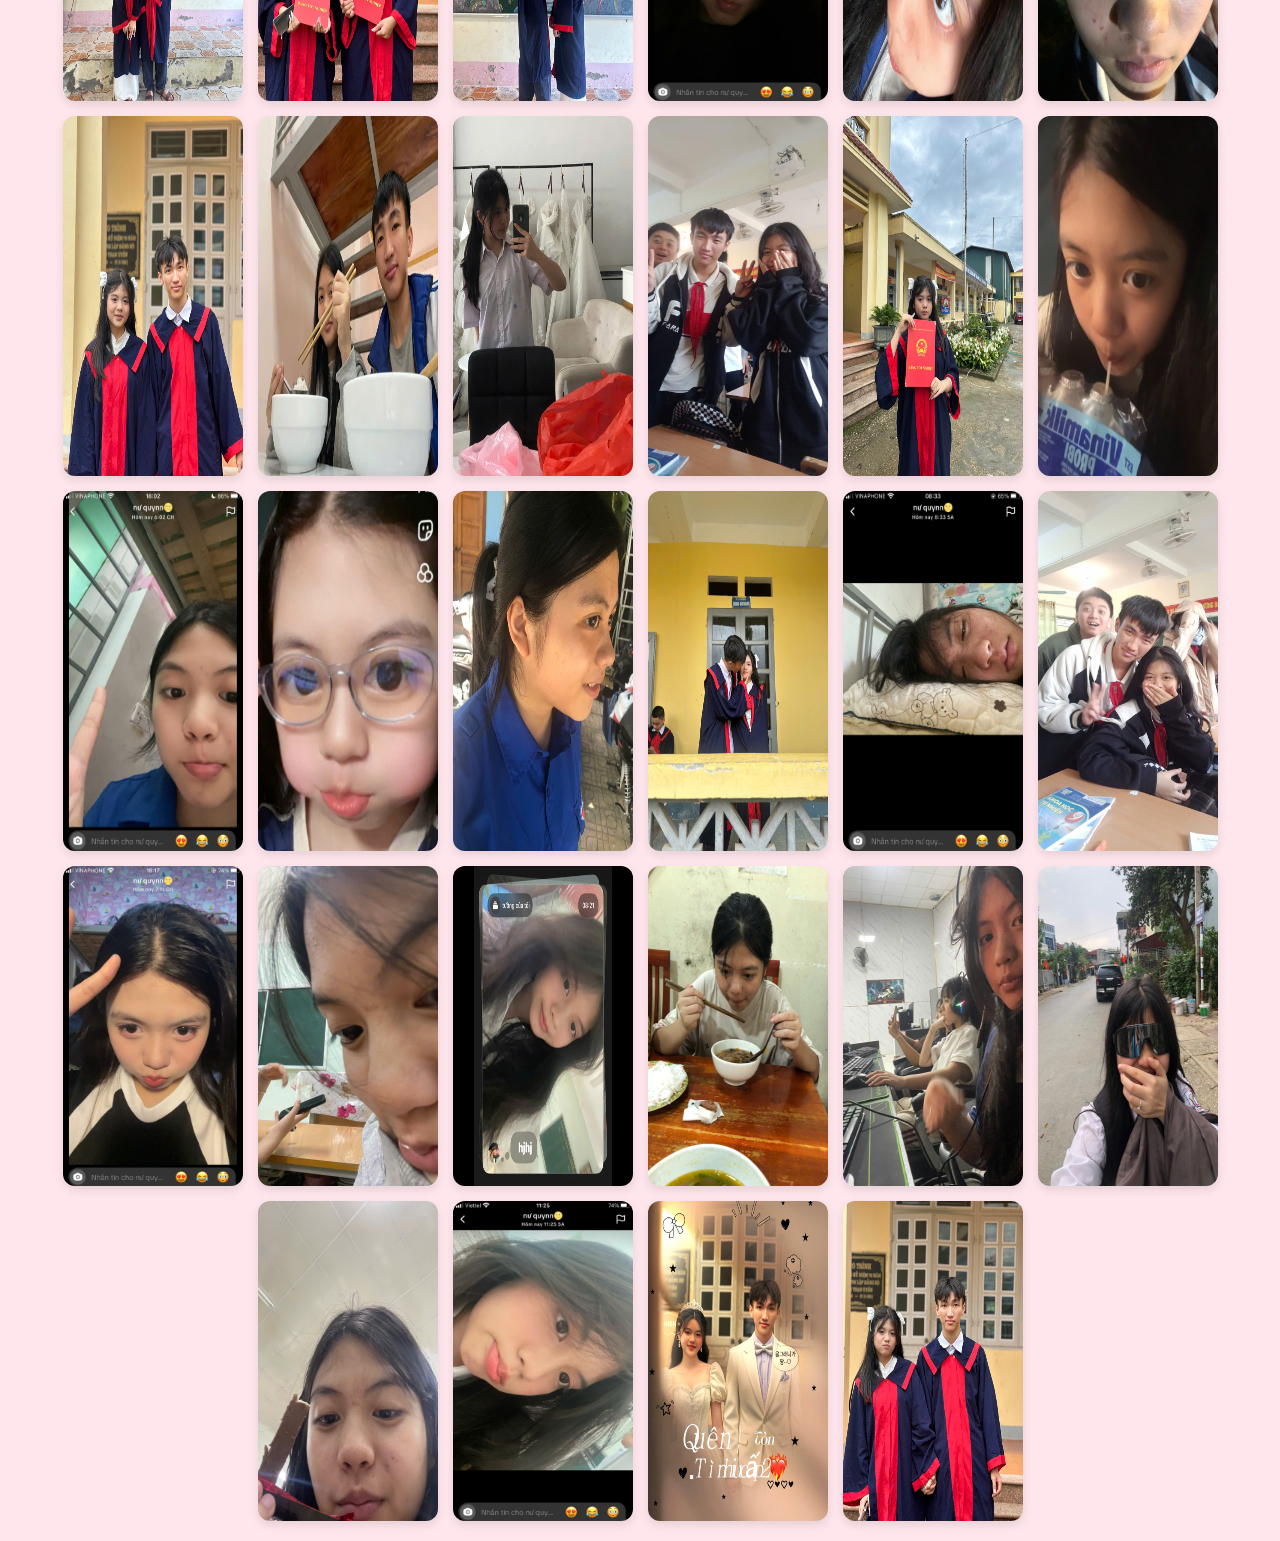
==== commit 46c55d34: "Update index.html" ====
--- a/index.html
+++ b/index.html
@@ -25,40 +25,40 @@
   <h2 style="text-align:center; color:#d63384;"></h2>
 
   <div class="img-gallery">
-    <img src="img/anh_1.jpg" alt="anh 1">
-    <img src="img/anh_2.jpg" alt="anh 2">
-    <img src="img/anh_3.jpg" alt="anh 3">
-    <img src="img/anh_4.jpg" alt="anh 4">
-    <img src="img/anh_5.jpg" alt="anh 5">
-    <img src="img/anh_6.jpg" alt="anh 6">
-    <img src="img/anh_7.jpg" alt="anh 7">
-    <img src="img/anh_8.jpg" alt="anh 8">
-    <img src="img/anh_9.jpg" alt="anh 9">
-    <img src="img/anh_10.jpg" alt="anh 10">
-    <img src="img/anh_11.jpg" alt="anh 11">
-    <img src="img/anh_12.jpg" alt="anh 12">
-    <img src="img/anh_13.jpg" alt="anh 13">
-    <img src="img/anh_14.jpg" alt="anh 14">
-    <img src="img/anh_15.jpg" alt="anh 15">
-    <img src="img/anh_16.jpg" alt="anh 16">
-    <img src="img/anh_17.jpg" alt="anh 17">
-    <img src="img/anh_18.jpg" alt="anh 18">
-    <img src="img/anh_19.jpg" alt="anh 19">
-    <img src="img/anh_20.jpg" alt="anh 20">
-    <img src="img/anh_21.jpg" alt="anh 21">
-    <img src="img/anh_22.jpg" alt="anh 22">
-    <img src="img/anh_23.jpg" alt="anh 23">
-    <img src="img/anh_24.jpg" alt="anh 24">
-    <img src="img/anh_25.jpg" alt="anh 25">
-    <img src="img/anh_26.jpg" alt="anh 26">
-    <img src="img/anh_27.jpg" alt="anh 27">
-    <img src="img/anh_28.jpg" alt="anh 28">
-    <img src="img/anh_29.jpg" alt="anh 29">
-    <img src="img/anh_30.jpg" alt="anh 30">
-    <img src="img/anh_31.jpg" alt="anh 31">
-    <img src="img/anh_32.jpg" alt="anh 32">
-    <img src="img/anh_33.jpg" alt="anh 33">
-    <img src="img/anh_34.jpg" alt="anh 34">
+    <img src="img/anh (1).jpg" alt="anh (1)">
+<img src="img/anh (2).jpg" alt="anh (2)">
+<img src="img/anh (3).jpg" alt="anh (3)">
+<img src="img/anh (4).jpg" alt="anh (4)">
+<img src="img/anh (5).jpg" alt="anh (5)">
+<img src="img/anh (6).jpg" alt="anh (6)">
+<img src="img/anh (7).jpg" alt="anh (7)">
+<img src="img/anh (8).jpg" alt="anh (8)">
+<img src="img/anh (9).jpg" alt="anh (9)">
+<img src="img/anh (10).jpg" alt="anh (10)">
+<img src="img/anh (11).jpg" alt="anh (11)">
+<img src="img/anh (12).jpg" alt="anh (12)">
+<img src="img/anh (13).jpg" alt="anh (13)">
+<img src="img/anh (14).jpg" alt="anh (14)">
+<img src="img/anh (15).jpg" alt="anh (15)">
+<img src="img/anh (16).jpg" alt="anh (16)">
+<img src="img/anh (17).jpg" alt="anh (17)">
+<img src="img/anh (18).jpg" alt="anh (18)">
+<img src="img/anh (19).jpg" alt="anh (19)">
+<img src="img/anh (20).jpg" alt="anh (20)">
+<img src="img/anh (21).jpg" alt="anh (21)">
+<img src="img/anh (22).jpg" alt="anh (22)">
+<img src="img/anh (23).jpg" alt="anh (23)">
+<img src="img/anh (24).jpg" alt="anh (24)">
+<img src="img/anh (25).jpg" alt="anh (25)">
+<img src="img/anh (26).jpg" alt="anh (26)">
+<img src="img/anh (27).jpg" alt="anh (27)">
+<img src="img/anh (28).jpg" alt="anh (28)">
+<img src="img/anh (29).jpg" alt="anh (29)">
+<img src="img/anh (30).jpg" alt="anh (30)">
+<img src="img/anh (31).jpg" alt="anh (31)">
+<img src="img/anh (32).jpg" alt="anh (32)">
+<img src="img/anh (33).jpg" alt="anh (33)">
+<img src="img/anh (34).jpg" alt="anh (34)">
   </div>
 
   <style>
